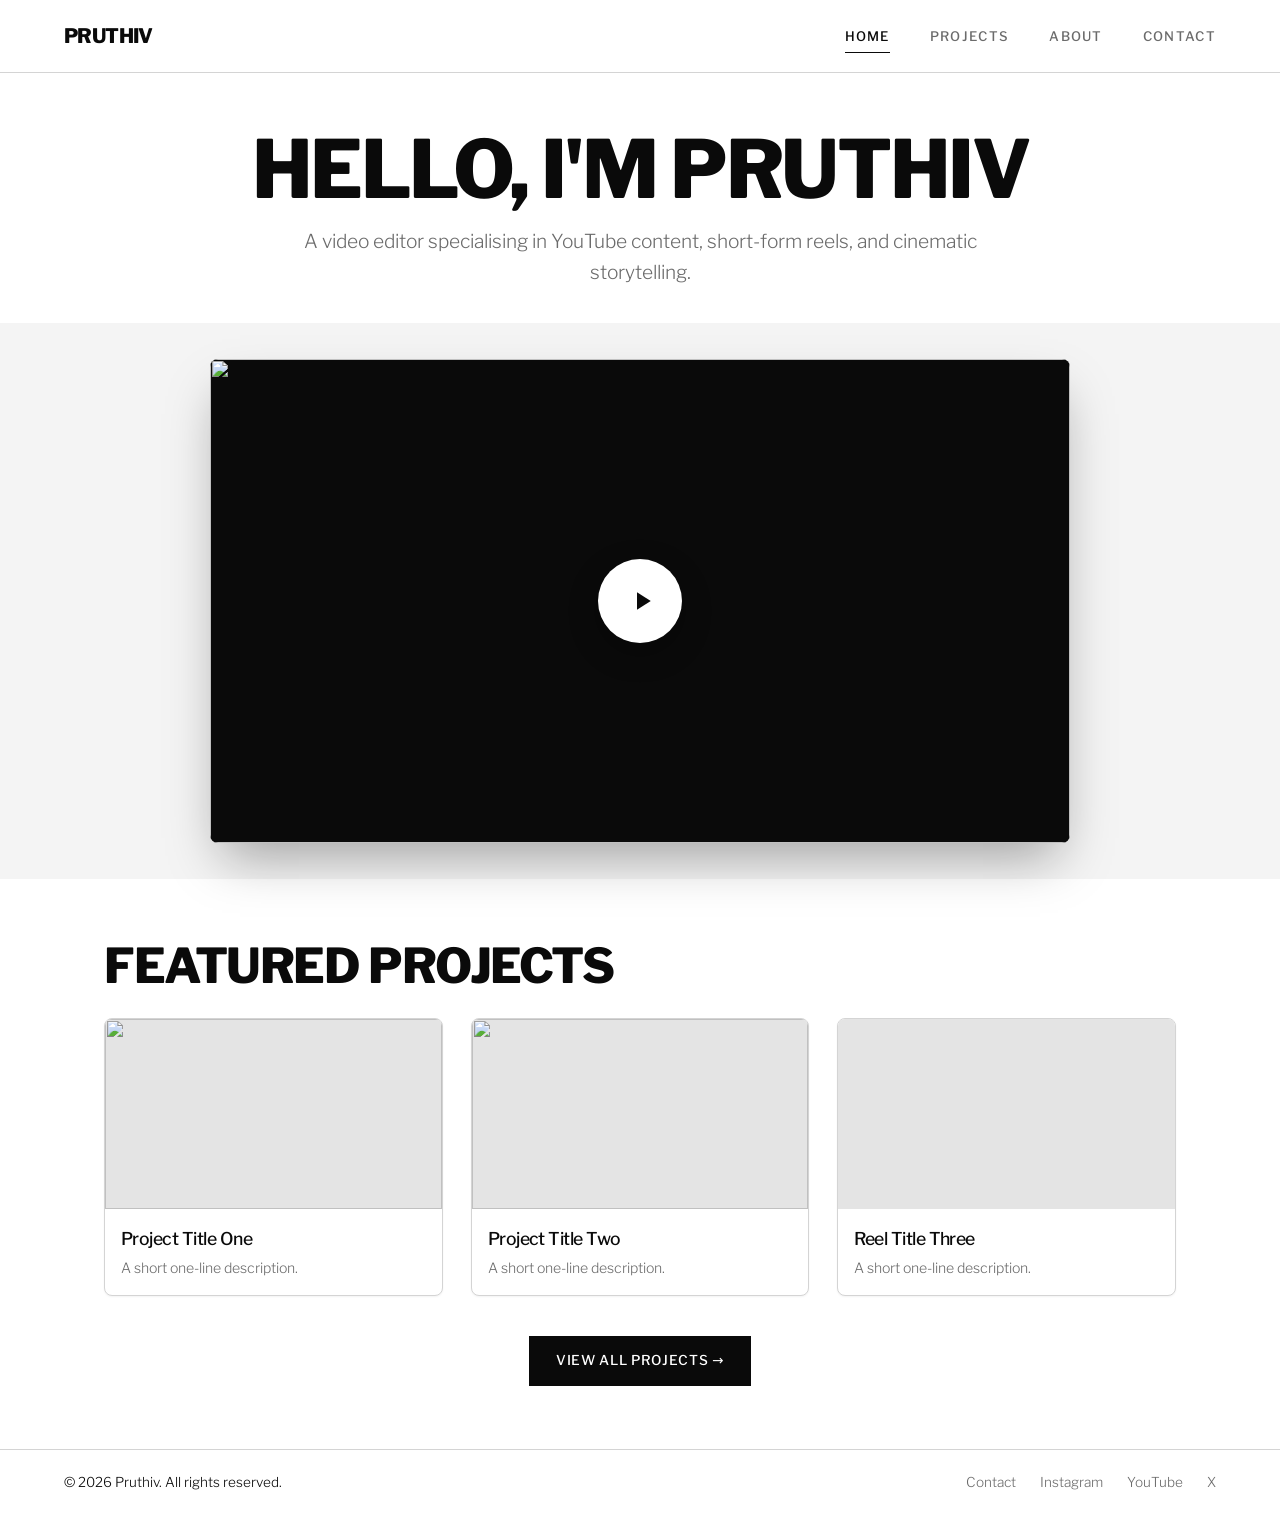
==== index.html @ dddbc0ab "Initial portfolio site with content.json and Pages CMS config Co-Authored-By: Claude Sonnet 5.5 <nor" ====
<!DOCTYPE html>
<html lang="en">
<head>
<meta charset="utf-8">
<meta name="viewport" content="width=device-width, initial-scale=1, viewport-fit=cover">
<title>Portfolio</title>
<meta name="description" content="Video editor portfolio.">
<!-- FONT: Libre Franklin (Google Fonts). For Balto, add your Adobe Fonts kit link here; site.css (--font) already lists it. -->
<link rel="preconnect" href="https://fonts.googleapis.com">
<link rel="preconnect" href="https://fonts.gstatic.com" crossorigin>
<link href="https://fonts.googleapis.com/css2?family=Libre+Franklin:wght@300;400;500;700;800&display=swap" rel="stylesheet">
<link rel="stylesheet" href="site.css">
</head>
<body data-page="index.html" data-title="">
<main>
<div id="status" class="status" role="status"></div>
<div id="content" hidden>
<!-- All text comes from content.json -->
<section class="hero">
  <h1>Hello, I'm <span data-bind="name"></span></h1>
  <p class="lead" data-bind="intro"></p>
</section>
<section class="band" id="reelBand"><div class="wrap"><div class="reel"><div class="frame" id="reelFrame"></div></div></div></section>
<section class="section">
  <div class="wrap">
    <div class="head"><h2>Featured Projects</h2></div>
    <div class="grid" id="grid" data-featured></div>
    <div class="more"><a class="btn" href="projects.html">View all projects →</a></div>
  </div>
</section>
</div>
</main>
<script src="site.js"></script>
</body>
</html>
---- site.css ----
/* ==========================================================
   SHARED STYLES — used by every page
   COLORS & FONT: change them here (black / white / grey only)
   ========================================================== */
:root{
  --white:#FFFFFF; --soft:#F4F4F4; --black:#0A0A0A; --grey:#6B6B6B; --line:#D4D4D4;
  --font:"Libre Franklin", Balto, system-ui, -apple-system, "Segoe UI", Helvetica, Arial, sans-serif;
  --ease:cubic-bezier(.76,0,.24,1);
  --pad:clamp(20px,5vw,72px);
}
*{box-sizing:border-box;margin:0;padding:0}
html{scroll-behavior:smooth}
html.lock{overflow:hidden}
body{font-family:var(--font);font-weight:300;background:var(--white);color:var(--black);line-height:1.6;
  -webkit-font-smoothing:antialiased;min-height:100svh;display:flex;flex-direction:column;
  animation:pageIn .5s ease-out}
body.leaving{opacity:0;transition:opacity .25s ease}
@keyframes pageIn{from{opacity:0}to{opacity:1}}
main{flex:1;padding-top:76px}
img{max-width:100%;display:block}
a{color:inherit;text-decoration:none}
button{font:inherit;cursor:pointer;color:inherit}
:focus-visible{outline:2px solid var(--black);outline-offset:3px}
h1,h2,h3{letter-spacing:-.03em}
h1,h2{text-transform:uppercase;font-weight:800;line-height:1}
h2{font-size:clamp(1.8rem,4vw,3rem)}
.wrap{max-width:1200px;margin:0 auto;padding-inline:var(--pad)}
.lead{color:var(--grey);font-size:clamp(1rem,1.8vw,1.2rem)}

.btn{display:inline-block;background:var(--black);color:var(--white);border:1px solid var(--black);padding:13px 26px;
  font-weight:500;font-size:.85rem;letter-spacing:.05em;text-transform:uppercase;transition:background .25s,color .25s}
.btn:hover{background:var(--white);color:var(--black)}

#progress{position:fixed;top:0;left:0;right:0;height:2px;background:var(--black);z-index:70;transform:scaleX(0);transform-origin:left}

/* ---------- Navbar ---------- */
#nav{position:fixed;top:0;left:0;right:0;z-index:50;background:var(--white);border-bottom:1px solid var(--line);
  padding:20px var(--pad);display:flex;align-items:center;justify-content:space-between;
  transition:transform .4s var(--ease),padding .3s,background .3s,box-shadow .3s;animation:navIn .6s ease-out backwards}
#nav.scrolled{padding-block:11px;background:rgba(255,255,255,.82);-webkit-backdrop-filter:blur(12px);backdrop-filter:blur(12px);box-shadow:0 4px 24px rgba(0,0,0,.06)}
#nav.hidden{transform:translateY(-101%)}
@keyframes navIn{from{opacity:0;transform:translateY(-100%)}to{opacity:1;transform:none}}
@keyframes itemIn{from{opacity:0;transform:translateY(10px)}to{opacity:1;transform:none}}
.nav-item{animation:itemIn .5s ease-out backwards;animation-delay:calc(.6s + var(--i)*.08s)}
.logo{display:inline-block;font-weight:800;font-size:1.25rem;text-transform:uppercase;letter-spacing:-.03em;transform-origin:left center;transition:transform .3s}
#nav.scrolled .logo{transform:scale(.82)}
.menu{display:flex;gap:40px;list-style:none}
.menu a{position:relative;display:inline-block;font-size:.82rem;font-weight:500;letter-spacing:.1em;text-transform:uppercase;color:var(--grey);padding:4px 0;transition:color .3s}
.menu a::after{content:"";position:absolute;left:0;right:0;bottom:-2px;height:1px;background:var(--black);transform:scaleX(0);transform-origin:right;transition:transform .3s ease}
.menu a:hover,.menu a.active{color:var(--black)}
.menu a:hover::after,.menu a.active::after{transform:scaleX(1);transform-origin:left}
.burger{display:none;width:44px;height:44px;background:none;border:0;position:relative}
.burger span{position:absolute;left:11px;right:11px;height:2px;background:var(--black);transition:transform .4s var(--ease),opacity .2s}
.burger span:nth-child(1){top:15px}.burger span:nth-child(2){top:21px}.burger span:nth-child(3){top:27px}
.burger.open span:nth-child(1){transform:translateY(6px) rotate(45deg)}
.burger.open span:nth-child(2){opacity:0}
.burger.open span:nth-child(3){transform:translateY(-6px) rotate(-45deg)}
#overlay{position:fixed;inset:0;z-index:40;background:var(--white);display:flex;flex-direction:column;justify-content:center;padding:0 var(--pad);
  transform:translateY(-100%);visibility:hidden;transition:transform .5s var(--ease),visibility 0s .5s}
#overlay.open{transform:none;visibility:visible;transition:transform .5s var(--ease)}
#overlay a{display:block;font-size:clamp(2.5rem,13vw,4.5rem);font-weight:800;text-transform:uppercase;letter-spacing:-.04em;line-height:1.15;
  opacity:0;transform:translateY(40px);transition:transform .3s,opacity .3s}
#overlay.open a{opacity:1;transform:none;transition:transform .6s var(--ease),opacity .5s;transition-delay:calc(.25s + var(--i)*.08s)}
@media(max-width:800px){.menu{display:none}.burger{display:block}}

/* ---------- Home ---------- */
.hero{text-align:center;padding:clamp(28px,6vh,64px) var(--pad) clamp(24px,4vh,40px)}
.hero h1{font-size:clamp(2.2rem,7vw,5rem);margin-bottom:1rem}
.hero p{max-width:40em;margin:0 auto}
.band{background:var(--soft);padding:clamp(24px,4vh,48px) 0}
.reel{max-width:860px;margin:0 auto}
.frame{position:relative;aspect-ratio:16/9;background:var(--black);border-radius:8px;overflow:hidden}
.reel .frame{box-shadow:0 25px 50px -12px rgba(0,0,0,.35)}
.frame iframe,.frame>button{position:absolute;inset:0;width:100%;height:100%;border:0}
.frame>button{background:none;border:0;overflow:hidden}
.frame img{width:100%;height:100%;object-fit:cover;transition:transform .7s ease-out}
.frame>button:hover img{transform:scale(1.03)}
.playbtn{position:absolute;inset:0;display:grid;place-items:center}
.playbtn i{width:84px;height:84px;border-radius:50%;background:#fff;display:grid;place-items:center;box-shadow:0 10px 30px rgba(0,0,0,.3);transition:transform .3s}
.frame>button:hover .playbtn i{transform:scale(1.12)}
.playbtn svg{width:30px;height:30px;fill:var(--black);margin-left:4px}
.section{padding:clamp(40px,7vh,72px) 0}
.more{text-align:center;margin-top:40px}

/* ---------- Projects grid ---------- */
.head{display:flex;justify-content:space-between;align-items:flex-end;gap:20px;flex-wrap:wrap;margin-bottom:28px}
.filters{display:flex;gap:8px;flex-wrap:wrap}
.f{border:1px solid var(--line);background:none;color:var(--grey);padding:9px 22px;font-size:.78rem;font-weight:500;letter-spacing:.06em;text-transform:uppercase;transition:all .25s}
.f:hover{border-color:var(--black);color:var(--black)}
.f.on{background:var(--black);border-color:var(--black);color:var(--white)}
.grid{display:grid;grid-template-columns:repeat(3,1fr);gap:28px}
@media(max-width:980px){.grid{grid-template-columns:repeat(2,1fr)}}
@media(max-width:620px){.grid{grid-template-columns:1fr}}
.card{display:block;width:100%;text-align:left;background:var(--white);border:1px solid var(--line);border-radius:8px;overflow:hidden;
  box-shadow:0 1px 2px rgba(0,0,0,.05);transition:box-shadow .3s;animation:itemIn .5s ease-out}
.card:hover{box-shadow:0 10px 25px rgba(0,0,0,.12)}
.thumb{position:relative;aspect-ratio:16/9;overflow:hidden;background:#e4e4e4}
.thumb img{width:100%;height:100%;object-fit:cover;transition:transform .5s}
.thumb::after{content:"";position:absolute;inset:0;background:rgba(10,10,10,.5);opacity:0;transition:opacity .3s}
.thumb svg{position:absolute;z-index:2;top:50%;left:50%;width:54px;height:54px;fill:#fff;transform:translate(-50%,-50%) scale(.8);opacity:0;transition:all .3s}
.card:hover .thumb img{transform:scale(1.06)}
.card:hover .thumb::after{opacity:1}
.card:hover .thumb svg,.card:focus-visible .thumb svg{opacity:1;transform:translate(-50%,-50%)}
.card .meta{padding:16px}
.card h3{font-size:1.1rem;font-weight:500;margin-bottom:4px}
.card p{font-size:.88rem;color:var(--grey)}

/* ---------- About / Contact (fit one screen on desktop) ---------- */
.split{display:grid;grid-template-columns:1fr 1.2fr;gap:clamp(28px,6vw,88px);align-items:center;padding-block:clamp(24px,5vh,56px)}
@media(max-width:820px){.split{grid-template-columns:1fr}}
.photo{width:100%;max-height:68vh;aspect-ratio:4/5;object-fit:cover;filter:grayscale(100%);border-radius:8px;background:var(--line)}
@media(max-width:820px){.photo{max-height:none;aspect-ratio:4/3}}
.split p{color:var(--grey);font-size:1.05rem;margin:1.2rem 0 1.6rem}
.tags{display:flex;flex-wrap:wrap;gap:8px;list-style:none}
.tags li{border:1px solid var(--line);color:var(--grey);padding:7px 14px;font-size:.82rem}
.mail{margin:1.4rem 0 1.8rem}
.socials{display:flex;gap:10px}
.socials a{width:46px;height:46px;display:grid;place-items:center;transition:transform .25s,opacity .25s}
.socials a:hover{transform:translateY(-3px);opacity:.6}
.ico{width:24px;height:24px;fill:none;stroke:currentColor;stroke-width:1.8;stroke-linecap:round;stroke-linejoin:round}
form{display:grid;gap:12px}
input,textarea{width:100%;font:inherit;font-weight:300;padding:14px 16px;border:1px solid var(--line);background:var(--white);border-radius:0;transition:border-color .25s}
input:focus,textarea:focus{outline:0;border-color:var(--black)}
textarea{min-height:130px;resize:vertical}
form .btn{cursor:pointer}

/* ---------- Footer ---------- */
footer{border-top:1px solid var(--line);padding:22px var(--pad);display:flex;justify-content:space-between;align-items:center;flex-wrap:wrap;gap:12px;font-size:.85rem}
footer div{display:flex;gap:24px;color:var(--grey)}
footer a:hover{color:var(--black)}

/* ---------- Modal ---------- */
#modal{position:fixed;inset:0;z-index:80;background:rgba(10,10,10,.88);display:flex;align-items:center;justify-content:center;padding:24px;
  opacity:0;visibility:hidden;transition:opacity .3s,visibility 0s .3s}
#modal.open{opacity:1;visibility:visible;transition:opacity .3s}
#modal .box{position:relative;width:min(1000px,100%)}
#modal .frame{margin:0 auto}
#modal .frame.v{aspect-ratio:9/16;width:auto;height:min(80vh,800px);max-width:100%}
#modal .close{position:absolute;top:-48px;right:0;width:40px;height:40px;background:none;border:0;color:#fff;font-size:2rem;line-height:1}
#mTitle{color:#fff;opacity:.8;text-align:center;font-size:.9rem;margin-top:12px}

/* ---------- Reveal ---------- */
.reveal{opacity:0;transform:translateY(24px);transition:opacity .8s ease,transform .8s ease}
.reveal.in{opacity:1;transform:none}

@media(prefers-reduced-motion:reduce){
  html{scroll-behavior:auto}
  *,*::before,*::after{animation:none!important;transition:none!important}
  .reveal{opacity:1;transform:none}
}

/* ---------- Loading / error state ---------- */
[hidden]{display:none!important}
.status{min-height:60vh;display:flex;flex-direction:column;align-items:center;justify-content:center;gap:16px;text-align:center;padding:var(--pad);color:var(--grey)}
.status strong{color:var(--black);font-size:1.3rem;font-weight:800;text-transform:uppercase;letter-spacing:-.02em}
.status p{max-width:30em}
.spinner{width:28px;height:28px;border:2px solid var(--line);border-top-color:var(--black);border-radius:50%;animation:spin .8s linear infinite}
@keyframes spin{to{transform:rotate(360deg)}}
[data-bind="bio"]{white-space:pre-line}
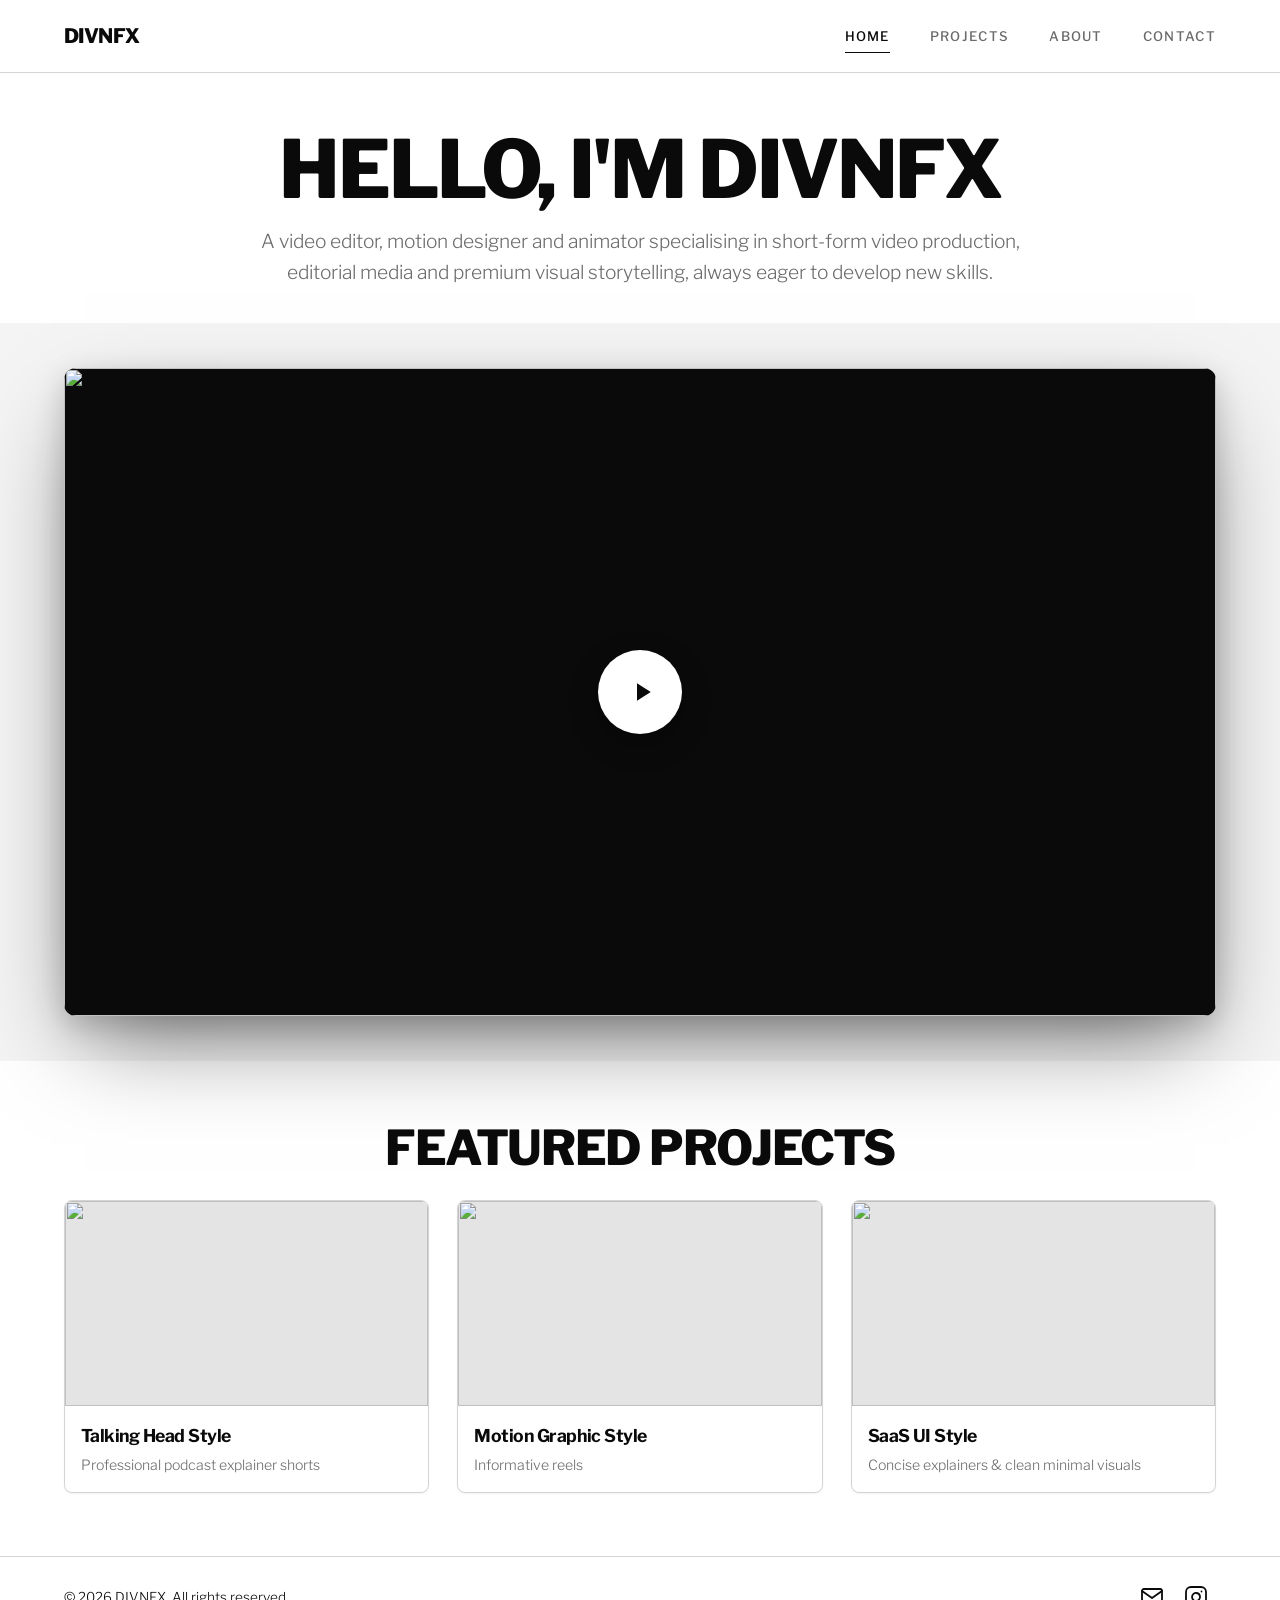
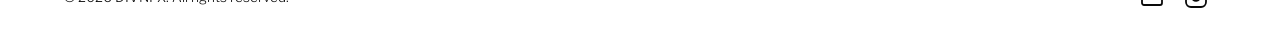
==== commit 3e9a6ca1: "Rebrand to DIVNFX, add style pages, TikTok support, icon-only contact and aligned footer Co-Authored" ====
--- a/index.html
+++ b/index.html
@@ -3,29 +3,28 @@
 <head>
 <meta charset="utf-8">
 <meta name="viewport" content="width=device-width, initial-scale=1, viewport-fit=cover">
-<title>Portfolio</title>
-<meta name="description" content="Video editor portfolio.">
+<title>DIVNFX</title>
+<meta name="description" content="DIVNFX — video editor, motion designer and animator.">
 <!-- FONT: Libre Franklin (Google Fonts). For Balto, add your Adobe Fonts kit link here; site.css (--font) already lists it. -->
 <link rel="preconnect" href="https://fonts.googleapis.com">
 <link rel="preconnect" href="https://fonts.gstatic.com" crossorigin>
 <link href="https://fonts.googleapis.com/css2?family=Libre+Franklin:wght@300;400;500;700;800&display=swap" rel="stylesheet">
 <link rel="stylesheet" href="site.css">
 </head>
-<body data-page="index.html" data-title="">
+<body data-page="index.html" data-title="" >
 <main>
 <div id="status" class="status" role="status"></div>
 <div id="content" hidden>
 <!-- All text comes from content.json -->
 <section class="hero">
-  <h1>Hello, I'm <span data-bind="name"></span></h1>
+  <h1 data-bind="heroHeading"></h1>
   <p class="lead" data-bind="intro"></p>
 </section>
 <section class="band" id="reelBand"><div class="wrap"><div class="reel"><div class="frame" id="reelFrame"></div></div></div></section>
 <section class="section">
   <div class="wrap">
-    <div class="head"><h2>Featured Projects</h2></div>
-    <div class="grid" id="grid" data-featured></div>
-    <div class="more"><a class="btn" href="projects.html">View all projects →</a></div>
+    <div class="head center"><h2>Featured Projects</h2></div>
+    <div class="grid" id="grid" data-mode="styles"></div>
   </div>
 </section>
 </div>
--- a/site.css
+++ b/site.css
@@ -24,7 +24,7 @@
 h1,h2,h3{letter-spacing:-.03em}
 h1,h2{text-transform:uppercase;font-weight:800;line-height:1}
 h2{font-size:clamp(1.8rem,4vw,3rem)}
-.wrap{max-width:1200px;margin:0 auto;padding-inline:var(--pad)}
+.wrap{max-width:1344px;margin:0 auto;padding-inline:var(--pad)}
 .lead{color:var(--grey);font-size:clamp(1rem,1.8vw,1.2rem)}
 
 .btn{display:inline-block;background:var(--black);color:var(--white);border:1px solid var(--black);padding:13px 26px;
@@ -67,10 +67,11 @@
 .hero{text-align:center;padding:clamp(28px,6vh,64px) var(--pad) clamp(24px,4vh,40px)}
 .hero h1{font-size:clamp(2.2rem,7vw,5rem);margin-bottom:1rem}
 .hero p{max-width:40em;margin:0 auto}
-.band{background:var(--soft);padding:clamp(24px,4vh,48px) 0}
-.reel{max-width:860px;margin:0 auto}
+.band{background:var(--soft);padding:clamp(28px,5vh,64px) 0}
+.reel{max-width:1200px;margin:0 auto}
+@media(max-width:620px){.band .wrap{padding-inline:12px}}
 .frame{position:relative;aspect-ratio:16/9;background:var(--black);border-radius:8px;overflow:hidden}
-.reel .frame{box-shadow:0 25px 50px -12px rgba(0,0,0,.35)}
+.reel .frame{border-radius:12px;box-shadow:0 40px 90px -20px rgba(0,0,0,.5),0 10px 30px rgba(0,0,0,.18)}
 .frame iframe,.frame>button{position:absolute;inset:0;width:100%;height:100%;border:0}
 .frame>button{background:none;border:0;overflow:hidden}
 .frame img{width:100%;height:100%;object-fit:cover;transition:transform .7s ease-out}
@@ -81,6 +82,7 @@
 .playbtn svg{width:30px;height:30px;fill:var(--black);margin-left:4px}
 .section{padding:clamp(40px,7vh,72px) 0}
 .more{text-align:center;margin-top:40px}
+.head.center{justify-content:center;text-align:center}
 
 /* ---------- Projects grid ---------- */
 .head{display:flex;justify-content:space-between;align-items:flex-end;gap:20px;flex-wrap:wrap;margin-bottom:28px}
@@ -102,7 +104,7 @@
 .card:hover .thumb::after{opacity:1}
 .card:hover .thumb svg,.card:focus-visible .thumb svg{opacity:1;transform:translate(-50%,-50%)}
 .card .meta{padding:16px}
-.card h3{font-size:1.1rem;font-weight:500;margin-bottom:4px}
+.card h3{font-size:1.1rem;font-weight:700;margin-bottom:4px}
 .card p{font-size:.88rem;color:var(--grey)}
 
 /* ---------- About / Contact (fit one screen on desktop) ---------- */
@@ -124,10 +126,13 @@
 textarea{min-height:130px;resize:vertical}
 form .btn{cursor:pointer}
 
-/* ---------- Footer ---------- */
-footer{border-top:1px solid var(--line);padding:22px var(--pad);display:flex;justify-content:space-between;align-items:center;flex-wrap:wrap;gap:12px;font-size:.85rem}
-footer div{display:flex;gap:24px;color:var(--grey)}
-footer a:hover{color:var(--black)}
+/* ---------- Footer (same container + side padding as the page) ---------- */
+footer{border-top:1px solid var(--line);padding-block:20px;font-size:.85rem}
+footer .wrap{display:flex;justify-content:space-between;align-items:center;gap:12px}
+#footLinks{display:flex;align-items:center;gap:4px}
+#footLinks a{width:40px;height:40px;display:grid;place-items:center;transition:opacity .25s}
+#footLinks a:hover{opacity:.55}
+@media(max-width:620px){footer .wrap{flex-direction:column;justify-content:center;text-align:center}}
 
 /* ---------- Modal ---------- */
 #modal{position:fixed;inset:0;z-index:80;background:rgba(10,10,10,.88);display:flex;align-items:center;justify-content:center;padding:24px;
@@ -135,7 +140,7 @@
 #modal.open{opacity:1;visibility:visible;transition:opacity .3s}
 #modal .box{position:relative;width:min(1000px,100%)}
 #modal .frame{margin:0 auto}
-#modal .frame.v{aspect-ratio:9/16;width:auto;height:min(80vh,800px);max-width:100%}
+.frame.v{aspect-ratio:9/16;height:auto;width:min(100%,calc(min(80vh,800px)*9/16));margin-inline:auto}
 #modal .close{position:absolute;top:-48px;right:0;width:40px;height:40px;background:none;border:0;color:#fff;font-size:2rem;line-height:1}
 #mTitle{color:#fff;opacity:.8;text-align:center;font-size:.9rem;margin-top:12px}
 
@@ -157,3 +162,25 @@
 .spinner{width:28px;height:28px;border:2px solid var(--line);border-top-color:var(--black);border-radius:50%;animation:spin .8s linear infinite}
 @keyframes spin{to{transform:rotate(360deg)}}
 [data-bind="bio"]{white-space:pre-line}
+
+/* ---------- Style detail pages ---------- */
+.style-title{font-size:clamp(2.4rem,7vw,5rem);margin-bottom:1.2rem}
+.style-desc{max-width:44em;white-space:pre-line;color:var(--grey);font-size:clamp(1rem,1.6vw,1.15rem)}
+.feature{margin-top:clamp(28px,5vh,48px)}
+.feature .frame{box-shadow:0 30px 70px -20px rgba(0,0,0,.4)}
+.sub{font-size:clamp(1.4rem,3vw,2rem);margin-bottom:24px}
+.frames{background:var(--soft);padding:clamp(40px,7vh,72px) 0;margin-top:clamp(24px,5vh,56px)}
+.frames-grid{display:grid;grid-template-columns:repeat(3,1fr);gap:20px}
+@media(max-width:620px){.frames-grid{grid-template-columns:1fr}}
+.frame-btn{display:block;padding:0;border:0;background:#e4e4e4;border-radius:8px;overflow:hidden;aspect-ratio:16/9;box-shadow:0 8px 24px rgba(0,0,0,.08);transition:box-shadow .3s}
+.frame-btn:hover{box-shadow:0 14px 34px rgba(0,0,0,.18)}
+.frame-btn img{width:100%;height:100%;object-fit:cover;transition:transform .5s}
+.frame-btn:hover img{transform:scale(1.04)}
+a.card{color:inherit}
+
+/* Lightbox for still frames */
+#lightbox{position:fixed;inset:0;z-index:90;background:rgba(10,10,10,.92);display:flex;align-items:center;justify-content:center;padding:24px;
+  opacity:0;visibility:hidden;transition:opacity .3s,visibility 0s .3s}
+#lightbox.open{opacity:1;visibility:visible;transition:opacity .3s}
+#lightbox img{max-width:100%;max-height:88vh;border-radius:8px;box-shadow:0 20px 60px rgba(0,0,0,.5)}
+#lightbox .close{position:absolute;top:16px;right:20px;width:44px;height:44px;background:none;border:0;color:#fff;font-size:2.2rem;line-height:1}
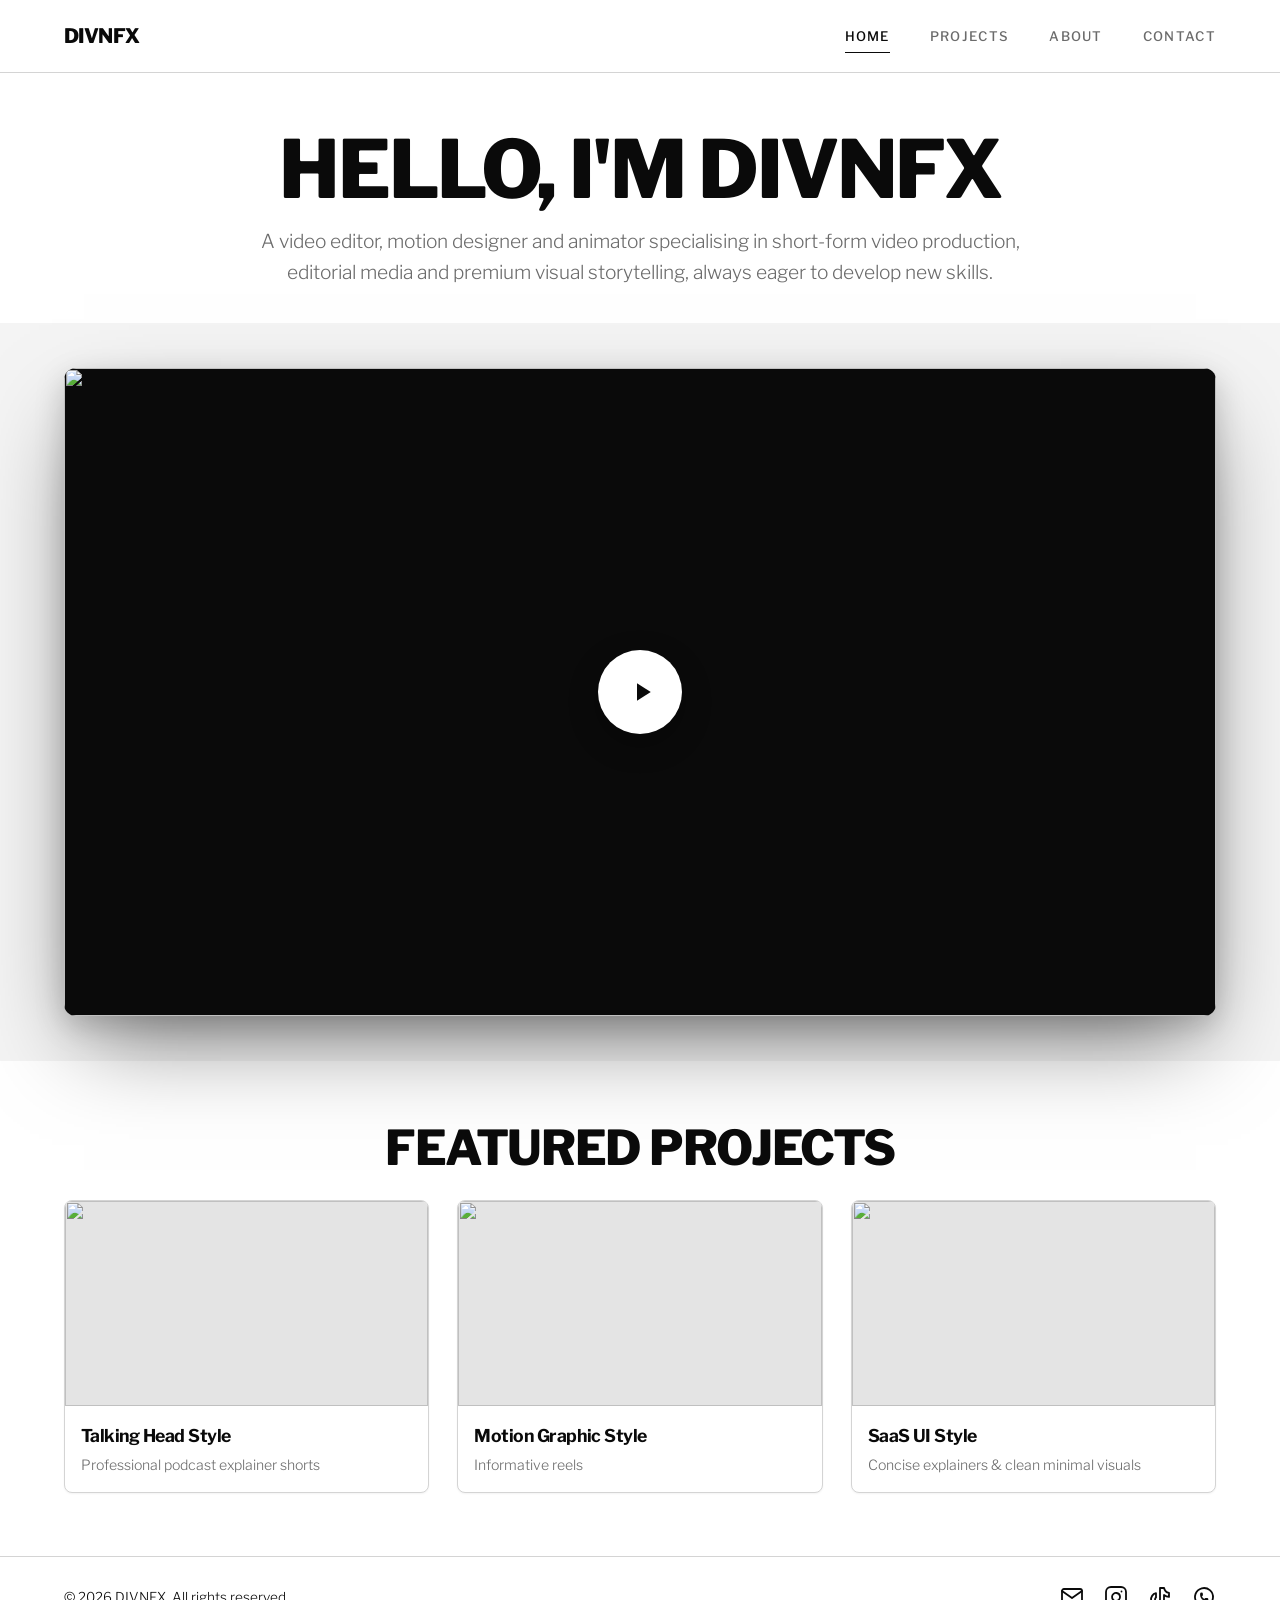
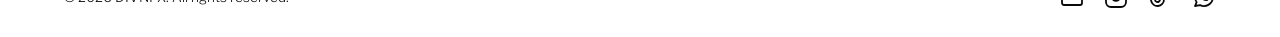
==== commit 87fad92e: "Add Design Settings (fonts, sizes, colors, alignment) editable via Pages CMS Co-Authored-By: Claude " ====
--- a/index.html
+++ b/index.html
@@ -17,8 +17,10 @@
 <div id="content" hidden>
 <!-- All text comes from content.json -->
 <section class="hero">
-  <h1 data-bind="heroHeading"></h1>
-  <p class="lead" data-bind="intro"></p>
+  <div class="wrap">
+    <h1 data-bind="heroHeading"></h1>
+    <p class="lead" data-bind="intro"></p>
+  </div>
 </section>
 <section class="band" id="reelBand"><div class="wrap"><div class="reel"><div class="frame" id="reelFrame"></div></div></div></section>
 <section class="section">
--- a/site.css
+++ b/site.css
@@ -5,13 +5,28 @@
 :root{
   --white:#FFFFFF; --soft:#F4F4F4; --black:#0A0A0A; --grey:#6B6B6B; --line:#D4D4D4;
   --font:"Libre Franklin", Balto, system-ui, -apple-system, "Segoe UI", Helvetica, Arial, sans-serif;
+
+  /* ---- DESIGN SETTINGS ----------------------------------------------------
+     These are the ORIGINAL values. site.js overrides them from content.json → "design"
+     (edited in Pages CMS → Design Settings). If a setting is missing, these are used. */
+  --heading-font:Balto,"Libre Franklin",sans-serif;
+  --body-font:Balto,"Libre Franklin",sans-serif;
+  --heading-weight:800; --h3-weight:700; --heading-tracking:-.03em;
+  --heading-color:#0A0A0A; --text-color:#0A0A0A;            /* --grey (below) is the secondary text color */
+  --hero-min:2.2rem;  --hero-vw:7vw;   --hero-max:5rem;
+  --sec-min:1.8rem;   --sec-vw:4vw;    --sec-max:3rem;
+  --sub-min:1.4rem;   --sub-vw:3vw;    --sub-max:2rem;
+  --body-scale:1;
+  --hero-align:center; --hero-items:center; --hero-align-m:center; --hero-items-m:center;
+  --about-align:left;  --about-tags:flex-start; --about-align-m:left; --about-tags-m:flex-start;
+  --style-align:left;  --style-ml:0; --style-mr:auto;
   --ease:cubic-bezier(.76,0,.24,1);
   --pad:clamp(20px,5vw,72px);
 }
 *{box-sizing:border-box;margin:0;padding:0}
 html{scroll-behavior:smooth}
 html.lock{overflow:hidden}
-body{font-family:var(--font);font-weight:300;background:var(--white);color:var(--black);line-height:1.6;
+body{font-family:var(--body-font);font-size:calc(1rem * var(--body-scale));font-weight:300;background:var(--white);color:var(--text-color);line-height:1.6;
   -webkit-font-smoothing:antialiased;min-height:100svh;display:flex;flex-direction:column;
   animation:pageIn .5s ease-out}
 body.leaving{opacity:0;transition:opacity .25s ease}
@@ -21,11 +36,11 @@
 a{color:inherit;text-decoration:none}
 button{font:inherit;cursor:pointer;color:inherit}
 :focus-visible{outline:2px solid var(--black);outline-offset:3px}
-h1,h2,h3{letter-spacing:-.03em}
-h1,h2{text-transform:uppercase;font-weight:800;line-height:1}
-h2{font-size:clamp(1.8rem,4vw,3rem)}
+h1,h2,h3{font-family:var(--heading-font);letter-spacing:var(--heading-tracking);color:var(--heading-color)}
+h1,h2{text-transform:uppercase;font-weight:var(--heading-weight);line-height:1}
+h2{font-size:clamp(var(--sec-min),var(--sec-vw),var(--sec-max))}
 .wrap{max-width:1344px;margin:0 auto;padding-inline:var(--pad)}
-.lead{color:var(--grey);font-size:clamp(1rem,1.8vw,1.2rem)}
+.lead{color:var(--grey);font-size:calc(clamp(1rem,1.8vw,1.2rem) * var(--body-scale))}
 
 .btn{display:inline-block;background:var(--black);color:var(--white);border:1px solid var(--black);padding:13px 26px;
   font-weight:500;font-size:.85rem;letter-spacing:.05em;text-transform:uppercase;transition:background .25s,color .25s}
@@ -35,14 +50,14 @@
 
 /* ---------- Navbar ---------- */
 #nav{position:fixed;top:0;left:0;right:0;z-index:50;background:var(--white);border-bottom:1px solid var(--line);
-  padding:20px var(--pad);display:flex;align-items:center;justify-content:space-between;
-  transition:transform .4s var(--ease),padding .3s,background .3s,box-shadow .3s;animation:navIn .6s ease-out backwards}
+  padding-block:20px;transition:padding .3s,background .3s,box-shadow .3s;animation:navIn .6s ease-out backwards}
+/* Header content uses the SAME container as the page + footer, so left and right edges line up */
+.nav-in{max-width:1344px;margin:0 auto;padding-inline:var(--pad);display:flex;align-items:center;justify-content:space-between}
 #nav.scrolled{padding-block:11px;background:rgba(255,255,255,.82);-webkit-backdrop-filter:blur(12px);backdrop-filter:blur(12px);box-shadow:0 4px 24px rgba(0,0,0,.06)}
-#nav.hidden{transform:translateY(-101%)}
 @keyframes navIn{from{opacity:0;transform:translateY(-100%)}to{opacity:1;transform:none}}
 @keyframes itemIn{from{opacity:0;transform:translateY(10px)}to{opacity:1;transform:none}}
 .nav-item{animation:itemIn .5s ease-out backwards;animation-delay:calc(.6s + var(--i)*.08s)}
-.logo{display:inline-block;font-weight:800;font-size:1.25rem;text-transform:uppercase;letter-spacing:-.03em;transform-origin:left center;transition:transform .3s}
+.logo{display:inline-block;font-family:var(--heading-font);font-weight:var(--heading-weight);font-size:1.25rem;text-transform:uppercase;letter-spacing:var(--heading-tracking);transform-origin:left center;transition:transform .3s}
 #nav.scrolled .logo{transform:scale(.82)}
 .menu{display:flex;gap:40px;list-style:none}
 .menu a{position:relative;display:inline-block;font-size:.82rem;font-weight:500;letter-spacing:.1em;text-transform:uppercase;color:var(--grey);padding:4px 0;transition:color .3s}
@@ -58,15 +73,16 @@
 #overlay{position:fixed;inset:0;z-index:40;background:var(--white);display:flex;flex-direction:column;justify-content:center;padding:0 var(--pad);
   transform:translateY(-100%);visibility:hidden;transition:transform .5s var(--ease),visibility 0s .5s}
 #overlay.open{transform:none;visibility:visible;transition:transform .5s var(--ease)}
-#overlay a{display:block;font-size:clamp(2.5rem,13vw,4.5rem);font-weight:800;text-transform:uppercase;letter-spacing:-.04em;line-height:1.15;
+#overlay a{display:block;font-family:var(--heading-font);font-size:clamp(1.6rem,8vw,2.6rem);font-weight:var(--heading-weight);text-transform:uppercase;letter-spacing:var(--heading-tracking);line-height:1.3;
   opacity:0;transform:translateY(40px);transition:transform .3s,opacity .3s}
 #overlay.open a{opacity:1;transform:none;transition:transform .6s var(--ease),opacity .5s;transition-delay:calc(.25s + var(--i)*.08s)}
 @media(max-width:800px){.menu{display:none}.burger{display:block}}
 
 /* ---------- Home ---------- */
-.hero{text-align:center;padding:clamp(28px,6vh,64px) var(--pad) clamp(24px,4vh,40px)}
-.hero h1{font-size:clamp(2.2rem,7vw,5rem);margin-bottom:1rem}
-.hero p{max-width:40em;margin:0 auto}
+.hero{padding:clamp(28px,6vh,64px) 0 clamp(24px,4vh,40px)}
+.hero .wrap{display:flex;flex-direction:column;align-items:var(--hero-items);text-align:var(--hero-align)}
+.hero h1{font-size:clamp(var(--hero-min),var(--hero-vw),var(--hero-max));margin-bottom:1rem}
+.hero p{max-width:40em;margin:0}
 .band{background:var(--soft);padding:clamp(28px,5vh,64px) 0}
 .reel{max-width:1200px;margin:0 auto}
 @media(max-width:620px){.band .wrap{padding-inline:12px}}
@@ -104,17 +120,17 @@
 .card:hover .thumb::after{opacity:1}
 .card:hover .thumb svg,.card:focus-visible .thumb svg{opacity:1;transform:translate(-50%,-50%)}
 .card .meta{padding:16px}
-.card h3{font-size:1.1rem;font-weight:700;margin-bottom:4px}
-.card p{font-size:.88rem;color:var(--grey)}
+.card h3{font-size:1.1rem;font-weight:var(--h3-weight);margin-bottom:4px}
+.card p{font-size:calc(.88rem * var(--body-scale));color:var(--grey)}
 
 /* ---------- About / Contact (fit one screen on desktop) ---------- */
 .split{display:grid;grid-template-columns:1fr 1.2fr;gap:clamp(28px,6vw,88px);align-items:center;padding-block:clamp(24px,5vh,56px)}
 @media(max-width:820px){.split{grid-template-columns:1fr}}
 .photo{width:100%;max-height:68vh;aspect-ratio:4/5;object-fit:cover;filter:grayscale(100%);border-radius:8px;background:var(--line)}
 @media(max-width:820px){.photo{max-height:none;aspect-ratio:4/3}}
-.split p{color:var(--grey);font-size:1.05rem;margin:1.2rem 0 1.6rem}
+.split p{color:var(--grey);font-size:calc(1.05rem * var(--body-scale));margin:1.2rem 0 1.6rem}
 .tags{display:flex;flex-wrap:wrap;gap:8px;list-style:none}
-.tags li{border:1px solid var(--line);color:var(--grey);padding:7px 14px;font-size:.82rem}
+.tags li{border:1px solid var(--line);color:var(--grey);padding:7px 14px;font-size:calc(.82rem * var(--body-scale))}
 .mail{margin:1.4rem 0 1.8rem}
 .socials{display:flex;gap:10px}
 .socials a{width:46px;height:46px;display:grid;place-items:center;transition:transform .25s,opacity .25s}
@@ -164,11 +180,11 @@
 [data-bind="bio"]{white-space:pre-line}
 
 /* ---------- Style detail pages ---------- */
-.style-title{font-size:clamp(2.4rem,7vw,5rem);margin-bottom:1.2rem}
-.style-desc{max-width:44em;white-space:pre-line;color:var(--grey);font-size:clamp(1rem,1.6vw,1.15rem)}
+.style-title{font-size:clamp(calc(var(--hero-min) + .2rem),var(--hero-vw),var(--hero-max));margin-bottom:1.2rem}
+.style-desc{max-width:44em;white-space:pre-line;color:var(--grey);font-size:calc(clamp(1rem,1.6vw,1.15rem) * var(--body-scale))}
 .feature{margin-top:clamp(28px,5vh,48px)}
 .feature .frame{box-shadow:0 30px 70px -20px rgba(0,0,0,.4)}
-.sub{font-size:clamp(1.4rem,3vw,2rem);margin-bottom:24px}
+.sub{font-size:clamp(var(--sub-min),var(--sub-vw),var(--sub-max));margin-bottom:24px}
 .frames{background:var(--soft);padding:clamp(40px,7vh,72px) 0;margin-top:clamp(24px,5vh,56px)}
 .frames-grid{display:grid;grid-template-columns:repeat(3,1fr);gap:20px}
 @media(max-width:620px){.frames-grid{grid-template-columns:1fr}}
@@ -184,3 +200,47 @@
 #lightbox.open{opacity:1;visibility:visible;transition:opacity .3s}
 #lightbox img{max-width:100%;max-height:88vh;border-radius:8px;box-shadow:0 20px 60px rgba(0,0,0,.5)}
 #lightbox .close{position:absolute;top:16px;right:20px;width:44px;height:44px;background:none;border:0;color:#fff;font-size:2.2rem;line-height:1}
+
+/* ---------- Mobile hardening: nothing may be wider than the screen ---------- */
+html,body{max-width:100%;overflow-x:clip}
+img,iframe,video,svg{max-width:100%}
+h1,h2,h3,p,li,a,span{overflow-wrap:anywhere}
+.grid>*,.split>*,.frames-grid>*{min-width:0}
+#nav{width:100%;max-width:100vw}
+.nav-in{padding-inline:max(var(--pad),env(safe-area-inset-left),env(safe-area-inset-right))}
+.burger{flex-shrink:0;margin-right:-10px}
+#overlay{overflow-y:auto;overflow-x:hidden}
+.menu{flex-wrap:nowrap}
+@media(max-width:620px){
+  .head{flex-direction:column;align-items:flex-start}
+  .head.center{align-items:center}
+  .filters .f{padding:8px 16px}
+  .split{padding-block:28px}
+  .playbtn i{width:64px;height:64px}
+  #modal{padding:12px}
+  #modal .close{top:-44px}
+}
+@media(max-width:380px){
+  :root{--pad:16px}
+  .btn{padding:12px 20px}
+}
+
+/* Footer icons: icon art (not its 40px tap area) sits flush with the right edge of the container */
+@media(min-width:621px){#footLinks{margin-right:-8px}}
+
+/* ---------- Design settings: alignment (values come from content.json → design.alignment) ---------- */
+.about-col{text-align:var(--about-align)}
+.about-col .tags{justify-content:var(--about-tags)}
+.style-title,.style-desc{text-align:var(--style-align)}
+.style-desc{margin-left:var(--style-ml);margin-right:var(--style-mr)}
+html.sec-custom h2{text-align:var(--sec-align)}
+html.sec-custom .head{flex-direction:column;align-items:var(--sec-items)}
+html.sec-custom .filters{justify-content:var(--sec-items)}
+@media(max-width:620px){
+  .hero .wrap{align-items:var(--hero-items-m);text-align:var(--hero-align-m)}
+  .about-col{text-align:var(--about-align-m)}
+  .about-col .tags{justify-content:var(--about-tags-m)}
+  html.sec-custom h2{text-align:var(--sec-align-m)}
+  html.sec-custom .head{align-items:var(--sec-items-m)}
+  html.sec-custom .filters{justify-content:var(--sec-items-m)}
+}
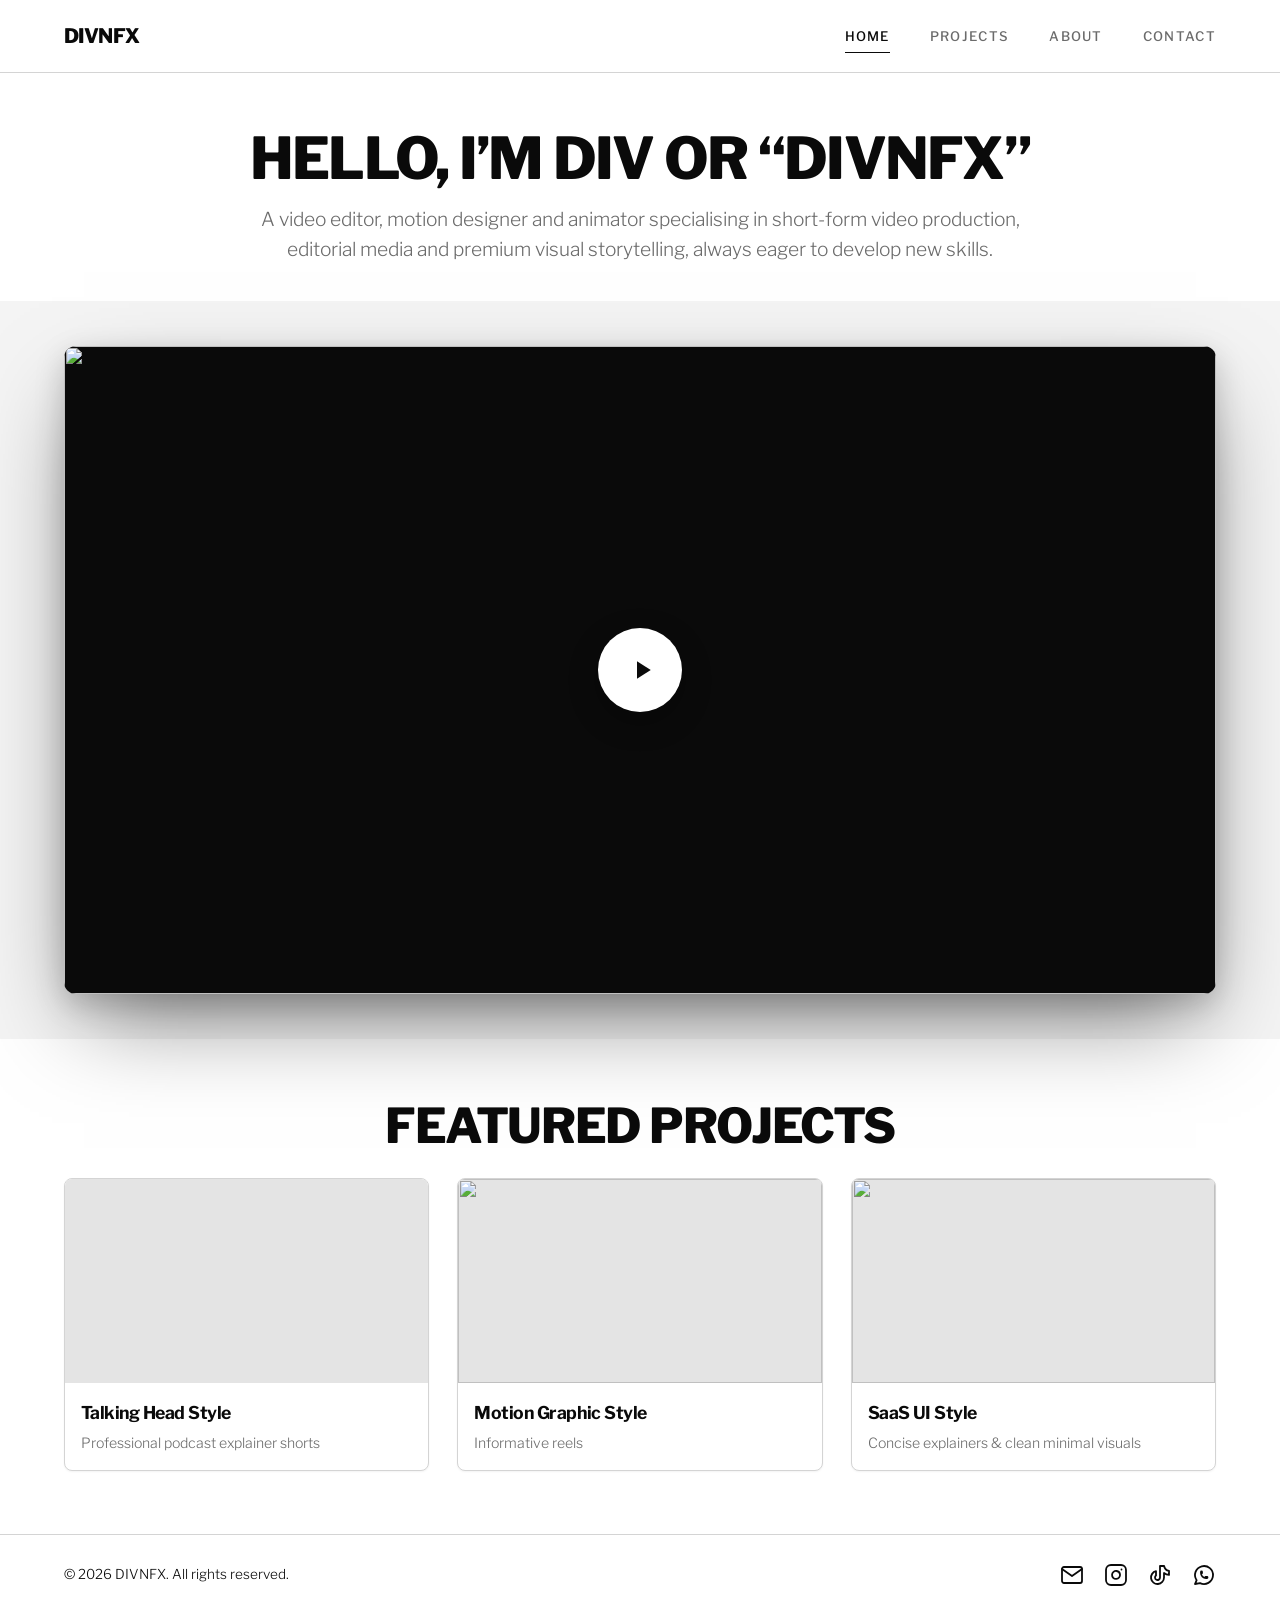
==== commit 83faec1b: "Add CMS: projects, videos and categories collections, featured toggle, typography settings, auto-bui" ====
--- a/index.html
+++ b/index.html
@@ -26,7 +26,7 @@
 <section class="section">
   <div class="wrap">
     <div class="head center"><h2>Featured Projects</h2></div>
-    <div class="grid" id="grid" data-mode="styles"></div>
+    <div class="grid" id="grid" data-mode="featured"></div>
   </div>
 </section>
 </div>
--- a/site.css
+++ b/site.css
@@ -26,7 +26,7 @@
 *{box-sizing:border-box;margin:0;padding:0}
 html{scroll-behavior:smooth}
 html.lock{overflow:hidden}
-body{font-family:var(--body-font);font-size:calc(1rem * var(--body-scale));font-weight:300;background:var(--white);color:var(--text-color);line-height:1.6;
+body{font-family:var(--body-font);font-size:var(--fs-body, calc(1rem * var(--body-scale)));font-weight:300;background:var(--white);color:var(--text-color);line-height:1.6;
   -webkit-font-smoothing:antialiased;min-height:100svh;display:flex;flex-direction:column;
   animation:pageIn .5s ease-out}
 body.leaving{opacity:0;transition:opacity .25s ease}
@@ -40,7 +40,7 @@
 h1,h2{text-transform:uppercase;font-weight:var(--heading-weight);line-height:1}
 h2{font-size:clamp(var(--sec-min),var(--sec-vw),var(--sec-max))}
 .wrap{max-width:1344px;margin:0 auto;padding-inline:var(--pad)}
-.lead{color:var(--grey);font-size:calc(clamp(1rem,1.8vw,1.2rem) * var(--body-scale))}
+.lead{color:var(--grey);font-size:var(--fs-intro, calc(clamp(1rem,1.8vw,1.2rem) * var(--body-scale)))}
 
 .btn{display:inline-block;background:var(--black);color:var(--white);border:1px solid var(--black);padding:13px 26px;
   font-weight:500;font-size:.85rem;letter-spacing:.05em;text-transform:uppercase;transition:background .25s,color .25s}
@@ -60,7 +60,7 @@
 .logo{display:inline-block;font-family:var(--heading-font);font-weight:var(--heading-weight);font-size:1.25rem;text-transform:uppercase;letter-spacing:var(--heading-tracking);transform-origin:left center;transition:transform .3s}
 #nav.scrolled .logo{transform:scale(.82)}
 .menu{display:flex;gap:40px;list-style:none}
-.menu a{position:relative;display:inline-block;font-size:.82rem;font-weight:500;letter-spacing:.1em;text-transform:uppercase;color:var(--grey);padding:4px 0;transition:color .3s}
+.menu a{position:relative;display:inline-block;font-size:var(--fs-menu, .82rem);font-weight:500;letter-spacing:.1em;text-transform:uppercase;color:var(--grey);padding:4px 0;transition:color .3s}
 .menu a::after{content:"";position:absolute;left:0;right:0;bottom:-2px;height:1px;background:var(--black);transform:scaleX(0);transform-origin:right;transition:transform .3s ease}
 .menu a:hover,.menu a.active{color:var(--black)}
 .menu a:hover::after,.menu a.active::after{transform:scaleX(1);transform-origin:left}
@@ -120,15 +120,15 @@
 .card:hover .thumb::after{opacity:1}
 .card:hover .thumb svg,.card:focus-visible .thumb svg{opacity:1;transform:translate(-50%,-50%)}
 .card .meta{padding:16px}
-.card h3{font-size:1.1rem;font-weight:var(--h3-weight);margin-bottom:4px}
-.card p{font-size:calc(.88rem * var(--body-scale));color:var(--grey)}
+.card h3{font-size:var(--fs-card-title, 1.1rem);font-weight:var(--h3-weight);margin-bottom:4px}
+.card p{font-size:var(--fs-card, calc(.88rem * var(--body-scale)));color:var(--grey)}
 
 /* ---------- About / Contact (fit one screen on desktop) ---------- */
 .split{display:grid;grid-template-columns:1fr 1.2fr;gap:clamp(28px,6vw,88px);align-items:center;padding-block:clamp(24px,5vh,56px)}
 @media(max-width:820px){.split{grid-template-columns:1fr}}
 .photo{width:100%;max-height:68vh;aspect-ratio:4/5;object-fit:cover;filter:grayscale(100%);border-radius:8px;background:var(--line)}
 @media(max-width:820px){.photo{max-height:none;aspect-ratio:4/3}}
-.split p{color:var(--grey);font-size:calc(1.05rem * var(--body-scale));margin:1.2rem 0 1.6rem}
+.split p{color:var(--grey);font-size:var(--fs-desc, calc(1.05rem * var(--body-scale)));margin:1.2rem 0 1.6rem}
 .tags{display:flex;flex-wrap:wrap;gap:8px;list-style:none}
 .tags li{border:1px solid var(--line);color:var(--grey);padding:7px 14px;font-size:calc(.82rem * var(--body-scale))}
 .mail{margin:1.4rem 0 1.8rem}
@@ -181,7 +181,7 @@
 
 /* ---------- Style detail pages ---------- */
 .style-title{font-size:clamp(calc(var(--hero-min) + .2rem),var(--hero-vw),var(--hero-max));margin-bottom:1.2rem}
-.style-desc{max-width:44em;white-space:pre-line;color:var(--grey);font-size:calc(clamp(1rem,1.6vw,1.15rem) * var(--body-scale))}
+.style-desc{max-width:44em;white-space:pre-line;color:var(--grey);font-size:var(--fs-desc, calc(clamp(1rem,1.6vw,1.15rem) * var(--body-scale)))}
 .feature{margin-top:clamp(28px,5vh,48px)}
 .feature .frame{box-shadow:0 30px 70px -20px rgba(0,0,0,.4)}
 .sub{font-size:clamp(var(--sub-min),var(--sub-vw),var(--sub-max));margin-bottom:24px}
@@ -244,3 +244,9 @@
   html.sec-custom .head{align-items:var(--sec-items-m)}
   html.sec-custom .filters{justify-content:var(--sec-items-m)}
 }
+
+/* ---------- Projects page tabs + project page category line ---------- */
+#tabs{margin-bottom:28px}
+.cats{color:var(--grey);font-size:.78rem;font-weight:500;letter-spacing:.14em;text-transform:uppercase;margin-bottom:.9rem;text-align:var(--style-align)}
+.cats a{transition:color .25s}
+.cats a:hover{color:var(--black)}
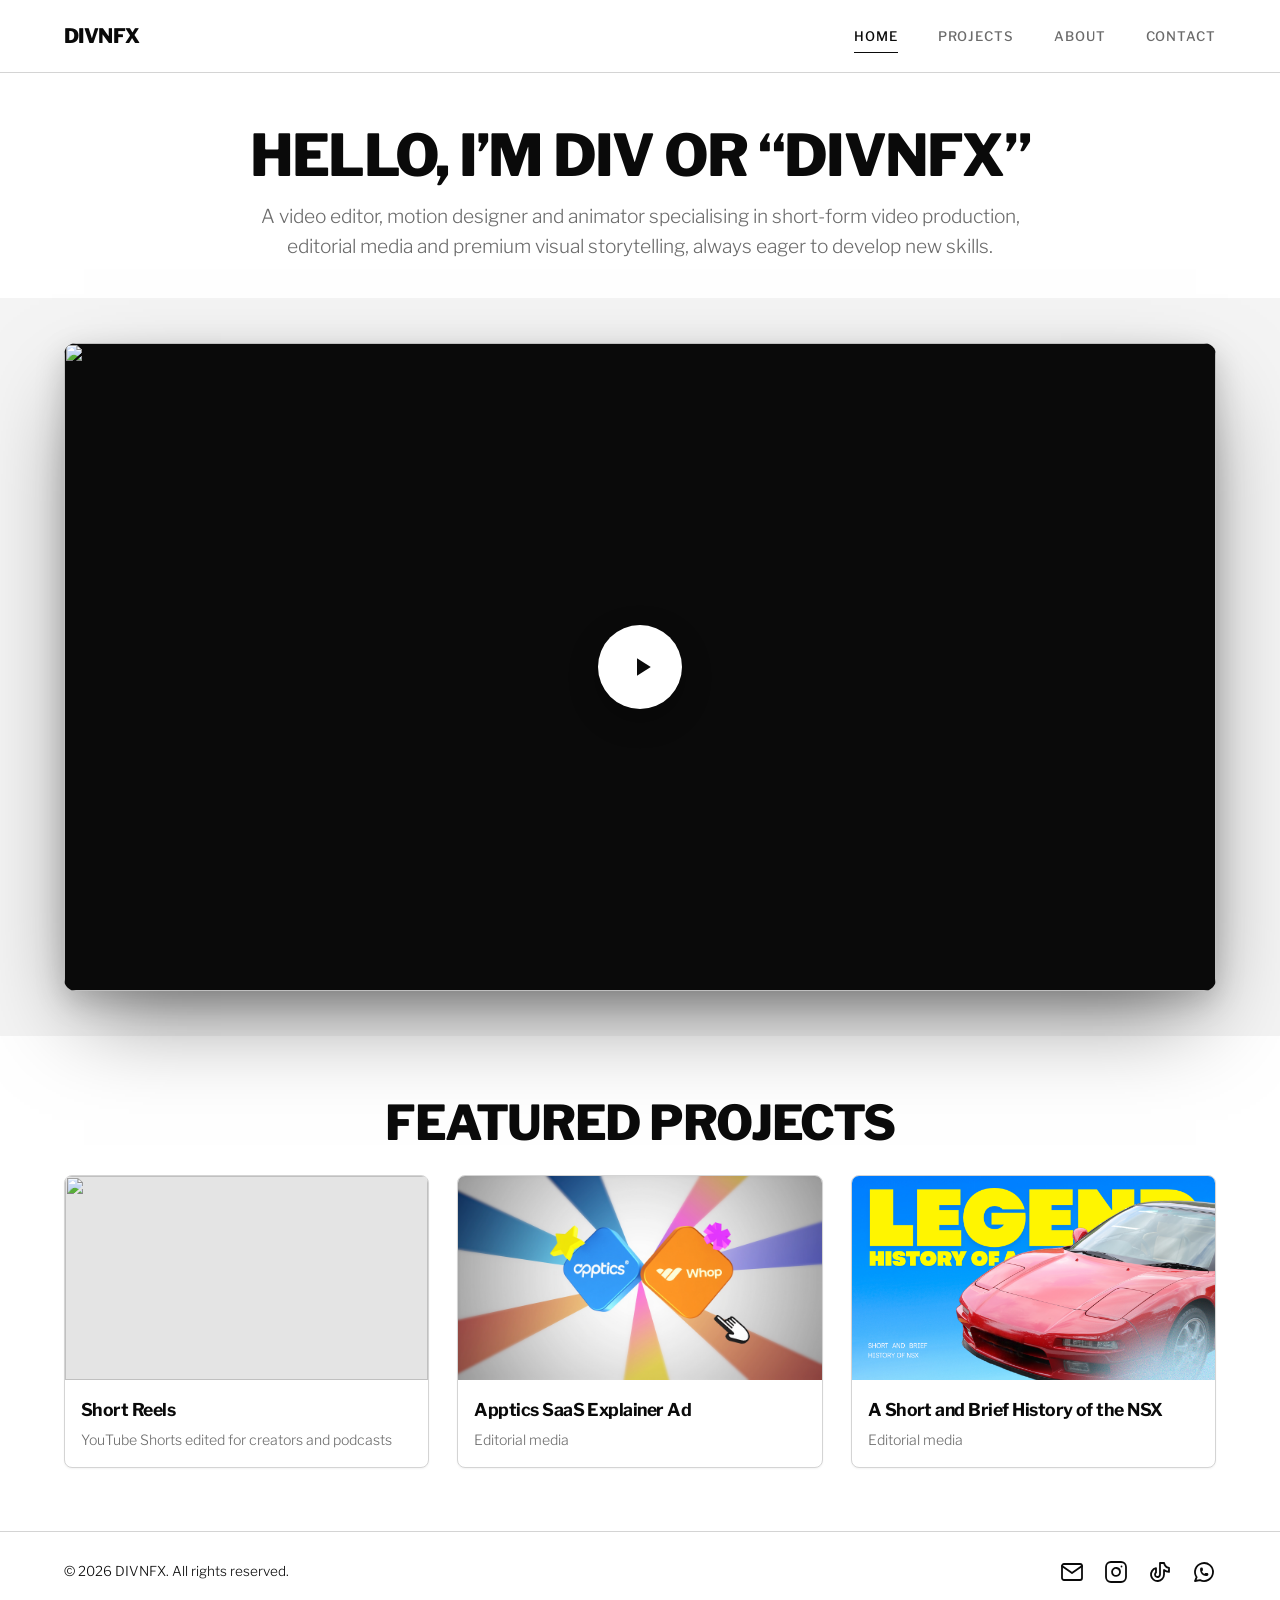
==== commit 137c1ef5: "Short Reels page and CMS collection, category-driven filters, published toggle, neat spacing clean-u" ====
--- a/index.html
+++ b/index.html
@@ -3,8 +3,11 @@
 <head>
 <meta charset="utf-8">
 <meta name="viewport" content="width=device-width, initial-scale=1, viewport-fit=cover">
-<title>DIVNFX</title>
-<meta name="description" content="DIVNFX — video editor, motion designer and animator.">
+<title>DIVNFX — Video Editor | Short Reels, SaaS Explainers & Documentary Edits</title>
+<meta name="description" content="DIVNFX is a video editor, motion designer and animator. Short Reels for creators and podcasts, SaaS explainer ads and documentary-style edits.">
+<meta property="og:title" content="DIVNFX — Video Editor | Short Reels, SaaS Explainers & Documentary Edits">
+<meta property="og:description" content="DIVNFX is a video editor, motion designer and animator. Short Reels for creators and podcasts, SaaS explainer ads and documentary-style edits.">
+<meta property="og:type" content="website">
 <!-- FONT: Libre Franklin (Google Fonts). For Balto, add your Adobe Fonts kit link here; site.css (--font) already lists it. -->
 <link rel="preconnect" href="https://fonts.googleapis.com">
 <link rel="preconnect" href="https://fonts.gstatic.com" crossorigin>
--- a/site.css
+++ b/site.css
@@ -31,7 +31,7 @@
   animation:pageIn .5s ease-out}
 body.leaving{opacity:0;transition:opacity .25s ease}
 @keyframes pageIn{from{opacity:0}to{opacity:1}}
-main{flex:1;padding-top:76px}
+main{flex:1;padding-top:var(--nav-h)}
 img{max-width:100%;display:block}
 a{color:inherit;text-decoration:none}
 button{font:inherit;cursor:pointer;color:inherit}
@@ -43,7 +43,7 @@
 .lead{color:var(--grey);font-size:var(--fs-intro, calc(clamp(1rem,1.8vw,1.2rem) * var(--body-scale)))}
 
 .btn{display:inline-block;background:var(--black);color:var(--white);border:1px solid var(--black);padding:13px 26px;
-  font-weight:500;font-size:.85rem;letter-spacing:.05em;text-transform:uppercase;transition:background .25s,color .25s}
+  font-weight:500;font-size:.85rem;letter-spacing:.035em;text-transform:uppercase;transition:background .25s,color .25s}
 .btn:hover{background:var(--white);color:var(--black)}
 
 #progress{position:fixed;top:0;left:0;right:0;height:2px;background:var(--black);z-index:70;transform:scaleX(0);transform-origin:left}
@@ -60,7 +60,7 @@
 .logo{display:inline-block;font-family:var(--heading-font);font-weight:var(--heading-weight);font-size:1.25rem;text-transform:uppercase;letter-spacing:var(--heading-tracking);transform-origin:left center;transition:transform .3s}
 #nav.scrolled .logo{transform:scale(.82)}
 .menu{display:flex;gap:40px;list-style:none}
-.menu a{position:relative;display:inline-block;font-size:var(--fs-menu, .82rem);font-weight:500;letter-spacing:.1em;text-transform:uppercase;color:var(--grey);padding:4px 0;transition:color .3s}
+.menu a{position:relative;display:inline-block;font-size:var(--fs-menu, .82rem);font-weight:500;letter-spacing:.07em;text-transform:uppercase;color:var(--grey);padding:4px 0;transition:color .3s}
 .menu a::after{content:"";position:absolute;left:0;right:0;bottom:-2px;height:1px;background:var(--black);transform:scaleX(0);transform-origin:right;transition:transform .3s ease}
 .menu a:hover,.menu a.active{color:var(--black)}
 .menu a:hover::after,.menu a.active::after{transform:scaleX(1);transform-origin:left}
@@ -102,19 +102,19 @@
 
 /* ---------- Projects grid ---------- */
 .head{display:flex;justify-content:space-between;align-items:flex-end;gap:20px;flex-wrap:wrap;margin-bottom:28px}
-.filters{display:flex;gap:8px;flex-wrap:wrap}
-.f{border:1px solid var(--line);background:none;color:var(--grey);padding:9px 22px;font-size:.78rem;font-weight:500;letter-spacing:.06em;text-transform:uppercase;transition:all .25s}
+.filters{display:flex;gap:14px;flex-wrap:wrap}
+.f{border:1px solid var(--line);background:none;color:var(--grey);padding:9px 22px;font-size:.78rem;font-weight:500;letter-spacing:.04em;text-transform:uppercase;transition:all .25s}
 .f:hover{border-color:var(--black);color:var(--black)}
 .f.on{background:var(--black);border-color:var(--black);color:var(--white)}
 .grid{display:grid;grid-template-columns:repeat(3,1fr);gap:28px}
 @media(max-width:980px){.grid{grid-template-columns:repeat(2,1fr)}}
 @media(max-width:620px){.grid{grid-template-columns:1fr}}
-.card{display:block;width:100%;text-align:left;background:var(--white);border:1px solid var(--line);border-radius:8px;overflow:hidden;
+.card{display:flex;flex-direction:column;width:100%;text-align:left;background:var(--white);border:1px solid var(--line);border-radius:8px;overflow:hidden;
   box-shadow:0 1px 2px rgba(0,0,0,.05);transition:box-shadow .3s;animation:itemIn .5s ease-out}
 .card:hover{box-shadow:0 10px 25px rgba(0,0,0,.12)}
 .thumb{position:relative;aspect-ratio:16/9;overflow:hidden;background:#e4e4e4}
 .thumb img{width:100%;height:100%;object-fit:cover;transition:transform .5s}
-.thumb::after{content:"";position:absolute;inset:0;background:rgba(10,10,10,.5);opacity:0;transition:opacity .3s}
+.thumb::after{content:"";pointer-events:none;position:absolute;inset:0;background:rgba(10,10,10,.5);opacity:0;transition:opacity .3s}
 .thumb svg{position:absolute;z-index:2;top:50%;left:50%;width:54px;height:54px;fill:#fff;transform:translate(-50%,-50%) scale(.8);opacity:0;transition:all .3s}
 .card:hover .thumb img{transform:scale(1.06)}
 .card:hover .thumb::after{opacity:1}
@@ -247,6 +247,33 @@
 
 /* ---------- Projects page tabs + project page category line ---------- */
 #tabs{margin-bottom:28px}
-.cats{color:var(--grey);font-size:.78rem;font-weight:500;letter-spacing:.14em;text-transform:uppercase;margin-bottom:.9rem;text-align:var(--style-align)}
+.cats{color:var(--grey);font-size:.78rem;font-weight:500;letter-spacing:.1em;text-transform:uppercase;margin-bottom:.9rem;text-align:var(--style-align)}
 .cats a{transition:color .25s}
 .cats a:hover{color:var(--black)}
+
+/* ---------- Neat clean-up: one rhythm for heading / filters / grid ---------- */
+:root{--head-gap:clamp(32px,5vh,44px);--nav-h:73px}
+@media(max-width:800px){:root{--nav-h:85px}}
+.card .meta{flex:1}
+.card .thumb{flex:none}
+.sec-tight{padding-top:var(--head-gap)}
+.sec-tight .head{margin-bottom:var(--head-gap)}
+.sec-tight #tabs{margin-bottom:var(--head-gap)}
+
+/* ---------- Short Reels ---------- */
+.back{display:inline-block;color:var(--grey);font-size:.85rem;font-weight:500;margin-bottom:1.4rem;transition:color .25s,transform .25s}
+.back:hover{color:var(--black);transform:translateX(-3px)}
+.reels-grid{margin-top:clamp(28px,5vh,44px)}
+.reel-actions{text-align:center;margin-top:clamp(36px,6vh,56px)}
+.thumb.reel-thumb{aspect-ratio:9/16}
+.reel-play{position:absolute;inset:0;display:block;width:100%;height:100%;padding:0;border:0;background:none;cursor:pointer}
+.thumb iframe{position:absolute;inset:0;width:100%;height:100%;border:0}
+.thumb.playing::after{display:none}
+/* auto thumbnails of Shorts are 16:9 with the vertical video in the middle: crop to the middle */
+.thumb img.ytshort{position:absolute;top:0;left:50%;height:100%;width:auto;max-width:none;aspect-ratio:16/9;transform:translateX(-50%)}
+.thumb img.ytshort.hq{aspect-ratio:4/3}
+.card:hover .thumb img.ytshort{transform:translateX(-50%) scale(1.06)}
+/* collage on the home "Short Reels" card */
+.cells{position:absolute;inset:0;display:flex;gap:2px;background:var(--white)}
+.cells .cell{position:relative;flex:1;overflow:hidden}
+.cells .cell img:not(.ytshort){position:absolute;inset:0}
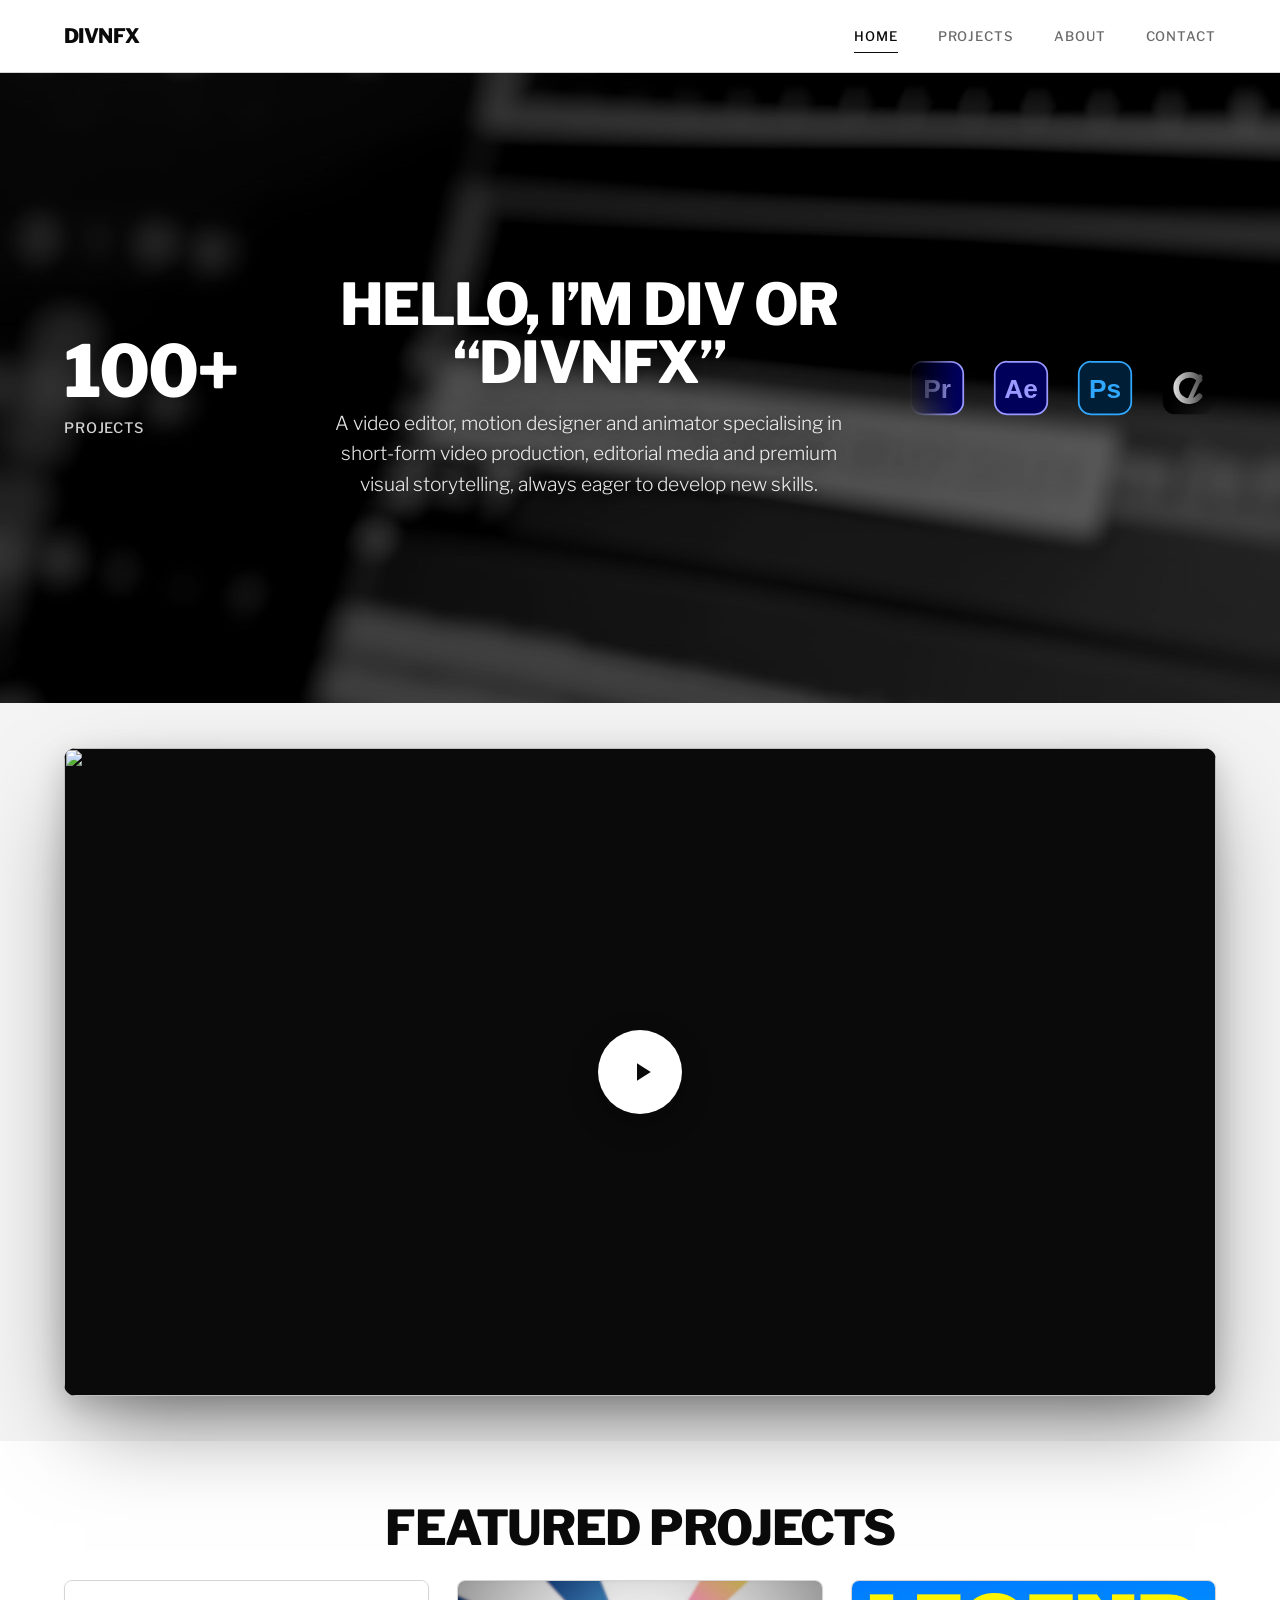
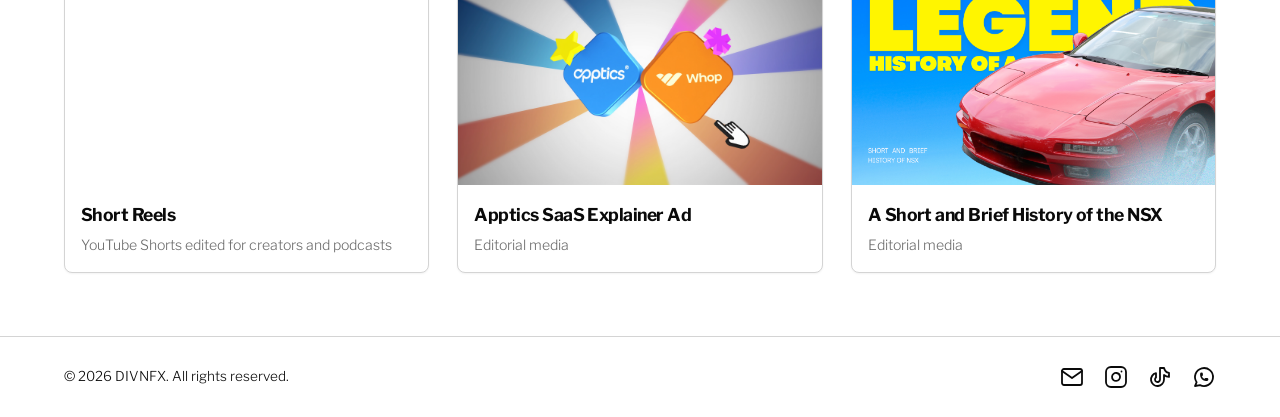
==== commit 4c310a08: "Hero: background loop video, animated 100+ Projects counter, software icon marquee Co-Authored-By: C" ====
--- a/index.html
+++ b/index.html
@@ -19,10 +19,44 @@
 <div id="status" class="status" role="status"></div>
 <div id="content" hidden>
 <!-- All text comes from content.json -->
-<section class="hero">
-  <div class="wrap">
-    <h1 data-bind="heroHeading"></h1>
-    <p class="lead" data-bind="intro"></p>
+<section class="hero hero-video">
+  <!-- Background loop video. The file is chosen in site.js (smaller one on phones). Poster shows while it loads. -->
+  <video id="heroVideo" class="hero-bg" autoplay muted loop playsinline preload="auto" poster="images/hero-poster.jpg"
+         data-src="images/hero-background.mp4" data-src-mobile="images/hero-background-mobile.mp4"
+         aria-hidden="true" tabindex="-1" disablepictureinpicture></video>
+  <div class="hero-overlay"></div>
+  <div class="wrap hero-grid">
+    <!-- LEFT: counter. Number and label come from content.json (statNumber / statLabel) -->
+    <div class="hero-stat">
+      <div class="stat-num"><span id="statCount" data-bind="statNumber">100</span><span class="stat-plus">+</span></div>
+      <div class="stat-label" data-bind="statLabel">Projects</div>
+    </div>
+    <!-- CENTER: heading + intro (unchanged, from content.json) -->
+    <div class="hero-main">
+      <h1 data-bind="heroHeading"></h1>
+      <p class="lead" data-bind="intro"></p>
+    </div>
+    <!-- RIGHT: software icon marquee. Icon files: images/software/*.svg. The second list is a copy so the loop is seamless. -->
+    <div class="hero-marquee marquee" aria-label="Software I use: Premiere Pro, After Effects, Photoshop, CapCut, Figma, Canva">
+      <div class="marquee-track">
+        <ul class="marquee-set">
+          <li><img src="images/software/premiere-pro.svg" alt="Adobe Premiere Pro" width="56" height="56" loading="lazy" decoding="async"></li>
+          <li><img src="images/software/after-effects.svg" alt="Adobe After Effects" width="56" height="56" loading="lazy" decoding="async"></li>
+          <li><img src="images/software/photoshop.svg" alt="Adobe Photoshop" width="56" height="56" loading="lazy" decoding="async"></li>
+          <li><img src="images/software/capcut.svg" alt="CapCut" width="56" height="56" loading="lazy" decoding="async"></li>
+          <li><img src="images/software/figma.svg" alt="Figma" width="56" height="56" loading="lazy" decoding="async"></li>
+          <li><img src="images/software/canva.svg" alt="Canva" width="56" height="56" loading="lazy" decoding="async"></li>
+        </ul>
+        <ul class="marquee-set" aria-hidden="true">
+          <li><img src="images/software/premiere-pro.svg" alt="" width="56" height="56" loading="lazy" decoding="async"></li>
+          <li><img src="images/software/after-effects.svg" alt="" width="56" height="56" loading="lazy" decoding="async"></li>
+          <li><img src="images/software/photoshop.svg" alt="" width="56" height="56" loading="lazy" decoding="async"></li>
+          <li><img src="images/software/capcut.svg" alt="" width="56" height="56" loading="lazy" decoding="async"></li>
+          <li><img src="images/software/figma.svg" alt="" width="56" height="56" loading="lazy" decoding="async"></li>
+          <li><img src="images/software/canva.svg" alt="" width="56" height="56" loading="lazy" decoding="async"></li>
+        </ul>
+      </div>
+    </div>
   </div>
 </section>
 <section class="band" id="reelBand"><div class="wrap"><div class="reel"><div class="frame" id="reelFrame"></div></div></div></section>
--- a/site.css
+++ b/site.css
@@ -277,3 +277,53 @@
 .cells{position:absolute;inset:0;display:flex;gap:2px;background:var(--white)}
 .cells .cell{position:relative;flex:1;overflow:hidden}
 .cells .cell img:not(.ytshort){position:absolute;inset:0}
+
+/* ==========================================================
+   HERO WITH BACKGROUND VIDEO  (index.html)
+   ========================================================== */
+.hero.hero-video{position:relative;overflow:hidden;background:#0a0a0a;display:flex;align-items:center;
+  min-height:clamp(440px,70svh,700px);padding:clamp(40px,8vh,88px) 0}
+.hero-bg{position:absolute;inset:0;width:100%;height:100%;object-fit:cover;z-index:0}
+.hero-overlay{position:absolute;inset:0;background:rgba(0,0,0,.5);z-index:1}      /* dark layer: 0.5 = 50% (try .4 - .55) */
+.hero .wrap.hero-grid{position:relative;z-index:2;width:100%;display:grid;text-align:initial;
+  grid-template-columns:clamp(160px,16vw,230px) minmax(0,1fr) clamp(220px,24vw,340px);align-items:center;gap:clamp(24px,4vw,56px)}
+
+/* center: the existing heading + text, now white on the video (alignment still follows Design Settings) */
+.hero-main{display:flex;flex-direction:column;align-items:var(--hero-items);text-align:var(--hero-align);min-width:0}
+.hero-video h1{color:#fff;text-shadow:0 2px 20px rgba(0,0,0,.35)}
+.hero-video .lead{color:rgba(255,255,255,.9);text-shadow:0 1px 12px rgba(0,0,0,.35)}
+
+/* left: counter */
+.hero-stat{color:#fff}
+.stat-num{font-family:var(--heading-font);font-weight:var(--heading-weight);letter-spacing:var(--heading-tracking);line-height:1;
+  font-size:clamp(3rem,5.6vw,5rem);font-variant-numeric:tabular-nums;white-space:nowrap;color:#fff}
+.stat-plus{opacity:0;transition:opacity .45s ease}
+.stat-plus.show{opacity:1}
+.stat-label{margin-top:.6rem;font-size:.9rem;font-weight:500;letter-spacing:.06em;text-transform:uppercase;color:rgba(255,255,255,.82)}
+
+/* right: infinite icon marquee (CSS translateX, pauses on hover, soft fade edges) */
+.hero-marquee{--icon:56px;--space:28px;min-width:0;max-width:420px;width:100%;justify-self:end;overflow:hidden;
+  -webkit-mask-image:linear-gradient(90deg,transparent 0,#000 16%,#000 84%,transparent 100%);
+  mask-image:linear-gradient(90deg,transparent 0,#000 16%,#000 84%,transparent 100%)}
+.marquee-track{display:flex;width:max-content;animation:marquee 26s linear infinite;will-change:transform}
+.hero-marquee:hover .marquee-track{animation-play-state:paused}
+.marquee-set{display:flex;flex:none;list-style:none}
+.marquee-set li{flex:none;padding-right:var(--space)}      /* padding (not gap) so one set is exactly half the track = no jump */
+.marquee-set img{display:block;width:var(--icon);height:var(--icon);border-radius:14px}
+@keyframes marquee{to{transform:translateX(-50%)}}
+
+/* tablet + mobile: heading first, then the counter, then the icons */
+@media(max-width:960px){
+  .hero.hero-video{min-height:0;padding:48px 0 40px}
+  .hero .wrap.hero-grid{grid-template-columns:1fr;justify-items:center;gap:32px}
+  .hero-main{order:1;width:100%;align-items:var(--hero-items-m);text-align:var(--hero-align-m)}
+  .hero-stat{order:2;text-align:center}
+  .hero-marquee{order:3;justify-self:center}
+  .hero-marquee{--icon:48px;--space:24px}
+}
+@media(prefers-reduced-motion:reduce){
+  .hero-marquee{-webkit-mask-image:none;mask-image:none;overflow:visible}
+  .marquee-track{width:auto;flex-wrap:wrap;justify-content:center;animation:none!important}
+  .marquee-set[aria-hidden="true"]{display:none}
+  .stat-plus{transition:none}
+}
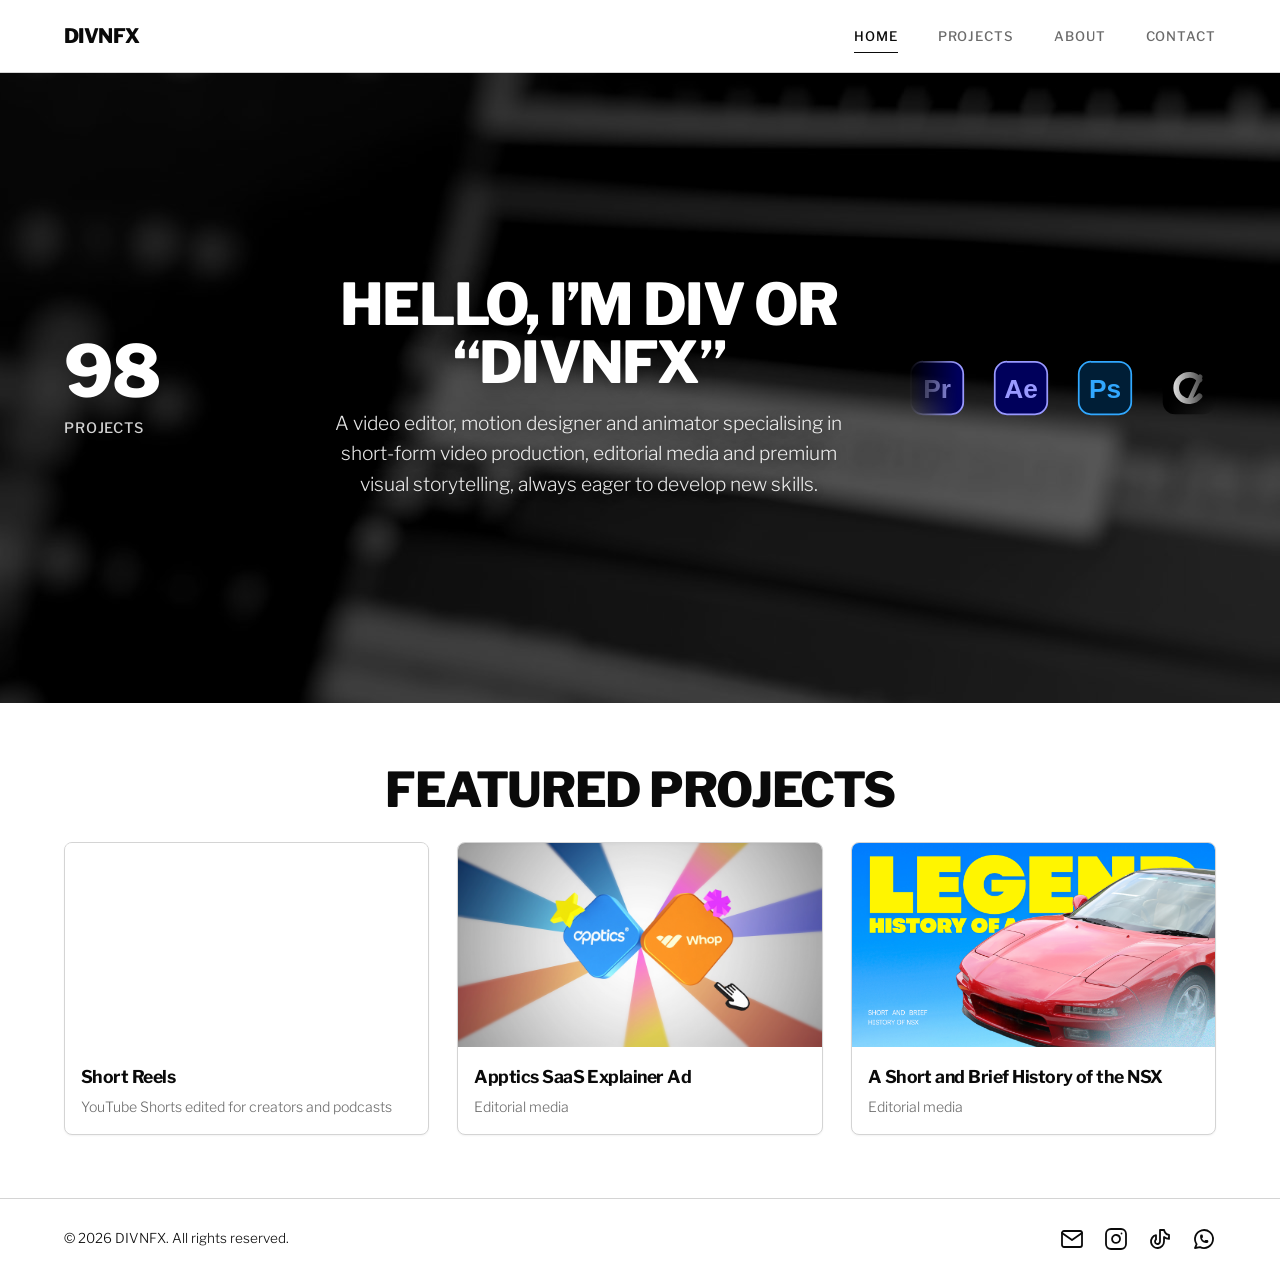
==== commit e7621ebc: "Remove showreel section from the home page Co-Authored-By: Claude Sonnet 5.5 <noreply@anthropic.com>" ====
--- a/index.html
+++ b/index.html
@@ -59,7 +59,6 @@
     </div>
   </div>
 </section>
-<section class="band" id="reelBand"><div class="wrap"><div class="reel"><div class="frame" id="reelFrame"></div></div></div></section>
 <section class="section">
   <div class="wrap">
     <div class="head center"><h2>Featured Projects</h2></div>
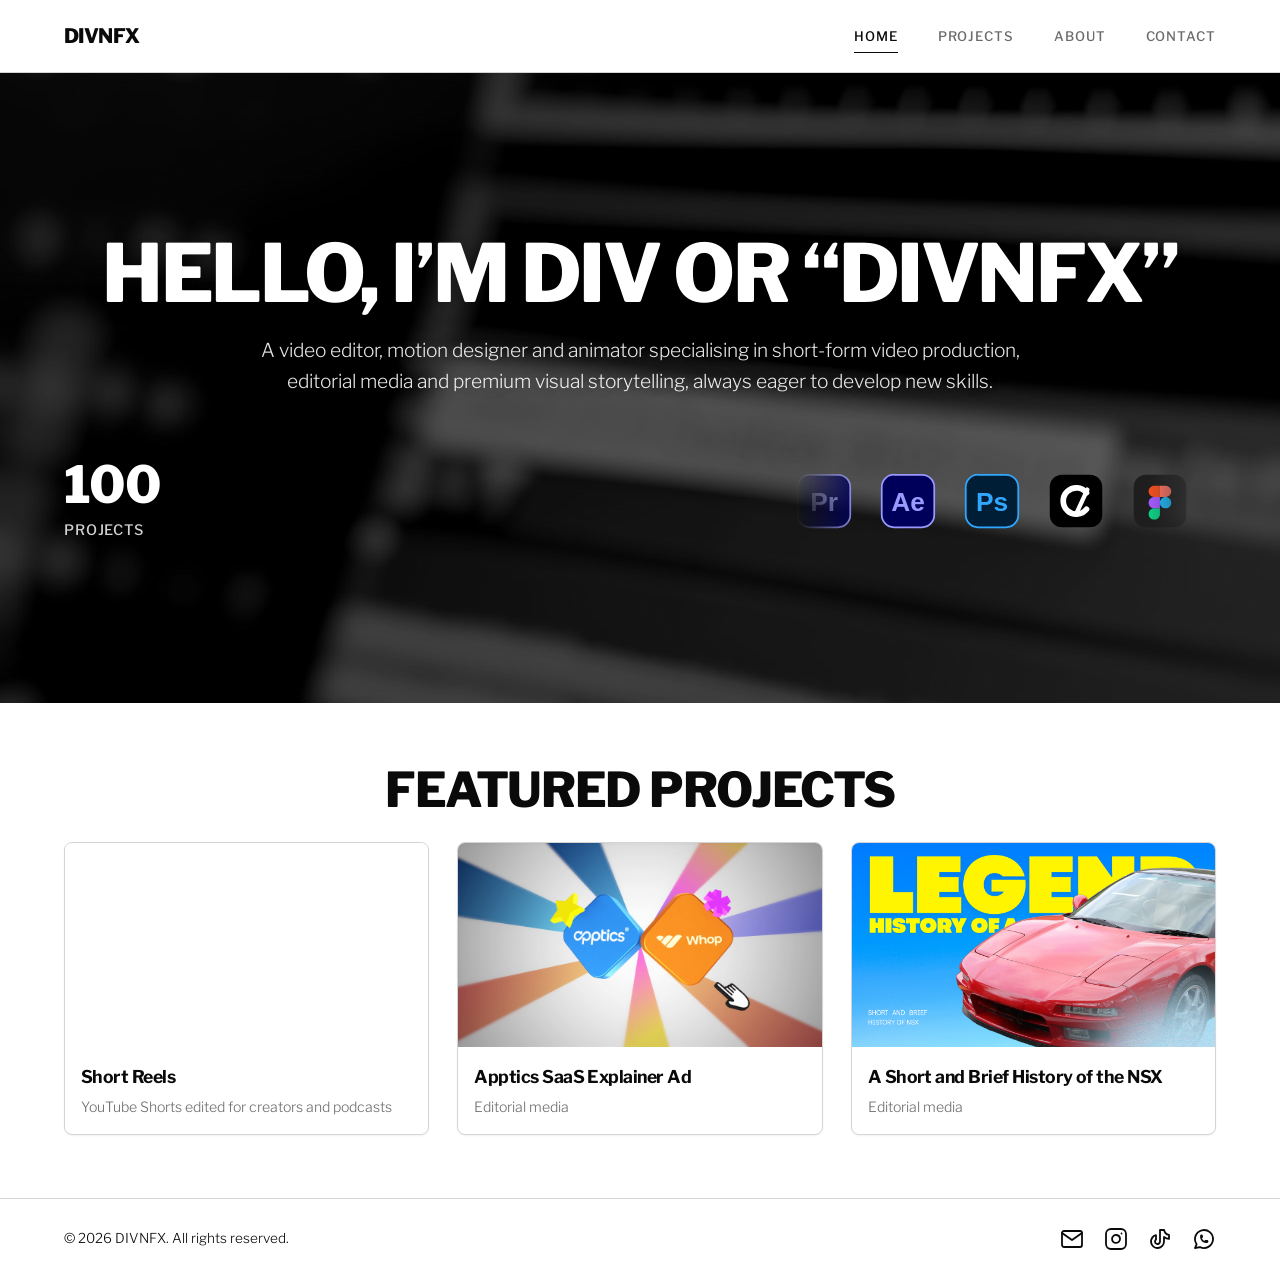
==== commit 9b20ec08: "Hero: one-line bigger heading, description, then project counter left and icons right Co-Authored-By" ====
--- a/index.html
+++ b/index.html
@@ -26,35 +26,37 @@
          aria-hidden="true" tabindex="-1" disablepictureinpicture></video>
   <div class="hero-overlay"></div>
   <div class="wrap hero-grid">
-    <!-- LEFT: counter. Number and label come from content.json (statNumber / statLabel) -->
-    <div class="hero-stat">
-      <div class="stat-num"><span id="statCount" data-bind="statNumber">100</span><span class="stat-plus">+</span></div>
-      <div class="stat-label" data-bind="statLabel">Projects</div>
-    </div>
-    <!-- CENTER: heading + intro (unchanged, from content.json) -->
+    <!-- TOP: heading (one line) + short description (unchanged, from content.json) -->
     <div class="hero-main">
       <h1 data-bind="heroHeading"></h1>
       <p class="lead" data-bind="intro"></p>
     </div>
-    <!-- RIGHT: software icon marquee. Icon files: images/software/*.svg. The second list is a copy so the loop is seamless. -->
-    <div class="hero-marquee marquee" aria-label="Software I use: Premiere Pro, After Effects, Photoshop, CapCut, Figma, Canva">
-      <div class="marquee-track">
-        <ul class="marquee-set">
-          <li><img src="images/software/premiere-pro.svg" alt="Adobe Premiere Pro" width="56" height="56" loading="lazy" decoding="async"></li>
-          <li><img src="images/software/after-effects.svg" alt="Adobe After Effects" width="56" height="56" loading="lazy" decoding="async"></li>
-          <li><img src="images/software/photoshop.svg" alt="Adobe Photoshop" width="56" height="56" loading="lazy" decoding="async"></li>
-          <li><img src="images/software/capcut.svg" alt="CapCut" width="56" height="56" loading="lazy" decoding="async"></li>
-          <li><img src="images/software/figma.svg" alt="Figma" width="56" height="56" loading="lazy" decoding="async"></li>
-          <li><img src="images/software/canva.svg" alt="Canva" width="56" height="56" loading="lazy" decoding="async"></li>
-        </ul>
-        <ul class="marquee-set" aria-hidden="true">
-          <li><img src="images/software/premiere-pro.svg" alt="" width="56" height="56" loading="lazy" decoding="async"></li>
-          <li><img src="images/software/after-effects.svg" alt="" width="56" height="56" loading="lazy" decoding="async"></li>
-          <li><img src="images/software/photoshop.svg" alt="" width="56" height="56" loading="lazy" decoding="async"></li>
-          <li><img src="images/software/capcut.svg" alt="" width="56" height="56" loading="lazy" decoding="async"></li>
-          <li><img src="images/software/figma.svg" alt="" width="56" height="56" loading="lazy" decoding="async"></li>
-          <li><img src="images/software/canva.svg" alt="" width="56" height="56" loading="lazy" decoding="async"></li>
-        </ul>
+    <div class="hero-bottom">
+      <!-- LEFT: project counter. Number and label come from content.json (statNumber / statLabel) -->
+      <div class="hero-stat">
+        <div class="stat-num"><span id="statCount" data-bind="statNumber">100</span><span class="stat-plus">+</span></div>
+        <div class="stat-label" data-bind="statLabel">Projects</div>
+      </div>
+      <!-- RIGHT: software icon marquee. Icon files: images/software/*.svg. The second list is a copy so the loop is seamless. -->
+      <div class="hero-marquee marquee" aria-label="Software I use: Premiere Pro, After Effects, Photoshop, CapCut, Figma, Canva">
+        <div class="marquee-track">
+          <ul class="marquee-set">
+            <li><img src="images/software/premiere-pro.svg" alt="Adobe Premiere Pro" width="56" height="56" loading="lazy" decoding="async"></li>
+            <li><img src="images/software/after-effects.svg" alt="Adobe After Effects" width="56" height="56" loading="lazy" decoding="async"></li>
+            <li><img src="images/software/photoshop.svg" alt="Adobe Photoshop" width="56" height="56" loading="lazy" decoding="async"></li>
+            <li><img src="images/software/capcut.svg" alt="CapCut" width="56" height="56" loading="lazy" decoding="async"></li>
+            <li><img src="images/software/figma.svg" alt="Figma" width="56" height="56" loading="lazy" decoding="async"></li>
+            <li><img src="images/software/canva.svg" alt="Canva" width="56" height="56" loading="lazy" decoding="async"></li>
+          </ul>
+          <ul class="marquee-set" aria-hidden="true">
+            <li><img src="images/software/premiere-pro.svg" alt="" width="56" height="56" loading="lazy" decoding="async"></li>
+            <li><img src="images/software/after-effects.svg" alt="" width="56" height="56" loading="lazy" decoding="async"></li>
+            <li><img src="images/software/photoshop.svg" alt="" width="56" height="56" loading="lazy" decoding="async"></li>
+            <li><img src="images/software/capcut.svg" alt="" width="56" height="56" loading="lazy" decoding="async"></li>
+            <li><img src="images/software/figma.svg" alt="" width="56" height="56" loading="lazy" decoding="async"></li>
+            <li><img src="images/software/canva.svg" alt="" width="56" height="56" loading="lazy" decoding="async"></li>
+          </ul>
+        </div>
       </div>
     </div>
   </div>
--- a/site.css
+++ b/site.css
@@ -280,29 +280,35 @@
 
 /* ==========================================================
    HERO WITH BACKGROUND VIDEO  (index.html)
+   Order: 1) heading on ONE line (biggest text)  2) short description  3) row: counter left, icon marquee right
    ========================================================== */
 .hero.hero-video{position:relative;overflow:hidden;background:#0a0a0a;display:flex;align-items:center;
   min-height:clamp(440px,70svh,700px);padding:clamp(40px,8vh,88px) 0}
 .hero-bg{position:absolute;inset:0;width:100%;height:100%;object-fit:cover;z-index:0}
 .hero-overlay{position:absolute;inset:0;background:rgba(0,0,0,.5);z-index:1}      /* dark layer: 0.5 = 50% (try .4 - .55) */
-.hero .wrap.hero-grid{position:relative;z-index:2;width:100%;display:grid;text-align:initial;
-  grid-template-columns:clamp(160px,16vw,230px) minmax(0,1fr) clamp(220px,24vw,340px);align-items:center;gap:clamp(24px,4vw,56px)}
-
-/* center: the existing heading + text, now white on the video (alignment still follows Design Settings) */
+.hero .wrap.hero-grid{position:relative;z-index:2;width:100%;display:flex;flex-direction:column;align-items:stretch;text-align:initial;
+  gap:clamp(36px,7vh,64px)}
+
+/* heading + description: white on the video (alignment still follows Design Settings) */
 .hero-main{display:flex;flex-direction:column;align-items:var(--hero-items);text-align:var(--hero-align);min-width:0}
-.hero-video h1{color:#fff;text-shadow:0 2px 20px rgba(0,0,0,.35)}
+.hero-video{--hero-h1:min(5.2rem,calc((100vw - 2 * var(--pad)) / 14.4))}       /* heading size: as big as fits on ONE line (site.js shrinks it further if a wider font is chosen) */
+.hero-video h1{color:#fff;text-shadow:0 2px 20px rgba(0,0,0,.35);
+  font-size:var(--hero-h1);white-space:nowrap;margin-bottom:clamp(14px,2.4vh,22px)}   /* one line, the biggest text in the hero */
 .hero-video .lead{color:rgba(255,255,255,.9);text-shadow:0 1px 12px rgba(0,0,0,.35)}
 
-/* left: counter */
-.hero-stat{color:#fff}
+/* bottom row: counter on the left, icons on the right */
+.hero-bottom{display:flex;align-items:center;justify-content:space-between;gap:clamp(24px,4vw,56px);min-width:0}
+
+/* left: counter (smaller than the heading) */
+.hero-stat{color:#fff;flex:none;min-width:clamp(140px,14vw,200px)}
 .stat-num{font-family:var(--heading-font);font-weight:var(--heading-weight);letter-spacing:var(--heading-tracking);line-height:1;
-  font-size:clamp(3rem,5.6vw,5rem);font-variant-numeric:tabular-nums;white-space:nowrap;color:#fff}
+  font-size:min(clamp(2.4rem,4vw,3.4rem),calc(var(--hero-h1) * .95));font-variant-numeric:tabular-nums;white-space:nowrap;color:#fff}
 .stat-plus{opacity:0;transition:opacity .45s ease}
 .stat-plus.show{opacity:1}
-.stat-label{margin-top:.6rem;font-size:.9rem;font-weight:500;letter-spacing:.06em;text-transform:uppercase;color:rgba(255,255,255,.82)}
+.stat-label{margin-top:.5rem;font-size:.9rem;font-weight:500;letter-spacing:.06em;text-transform:uppercase;color:rgba(255,255,255,.82)}
 
 /* right: infinite icon marquee (CSS translateX, pauses on hover, soft fade edges) */
-.hero-marquee{--icon:56px;--space:28px;min-width:0;max-width:420px;width:100%;justify-self:end;overflow:hidden;
+.hero-marquee{--icon:56px;--space:28px;min-width:0;max-width:420px;width:100%;overflow:hidden;
   -webkit-mask-image:linear-gradient(90deg,transparent 0,#000 16%,#000 84%,transparent 100%);
   mask-image:linear-gradient(90deg,transparent 0,#000 16%,#000 84%,transparent 100%)}
 .marquee-track{display:flex;width:max-content;animation:marquee 26s linear infinite;will-change:transform}
@@ -312,13 +318,13 @@
 .marquee-set img{display:block;width:var(--icon);height:var(--icon);border-radius:14px}
 @keyframes marquee{to{transform:translateX(-50%)}}
 
-/* tablet + mobile: heading first, then the counter, then the icons */
+/* tablet + mobile: heading, description, then the counter, then the icons (stacked) */
 @media(max-width:960px){
   .hero.hero-video{min-height:0;padding:48px 0 40px}
-  .hero .wrap.hero-grid{grid-template-columns:1fr;justify-items:center;gap:32px}
-  .hero-main{order:1;width:100%;align-items:var(--hero-items-m);text-align:var(--hero-align-m)}
-  .hero-stat{order:2;text-align:center}
-  .hero-marquee{order:3;justify-self:center}
+  .hero .wrap.hero-grid{gap:32px}
+  .hero-main{width:100%;align-items:var(--hero-items-m);text-align:var(--hero-align-m)}
+  .hero-bottom{flex-direction:column;justify-content:center;gap:28px}
+  .hero-stat{text-align:center;min-width:0}
   .hero-marquee{--icon:48px;--space:24px}
 }
 @media(prefers-reduced-motion:reduce){
